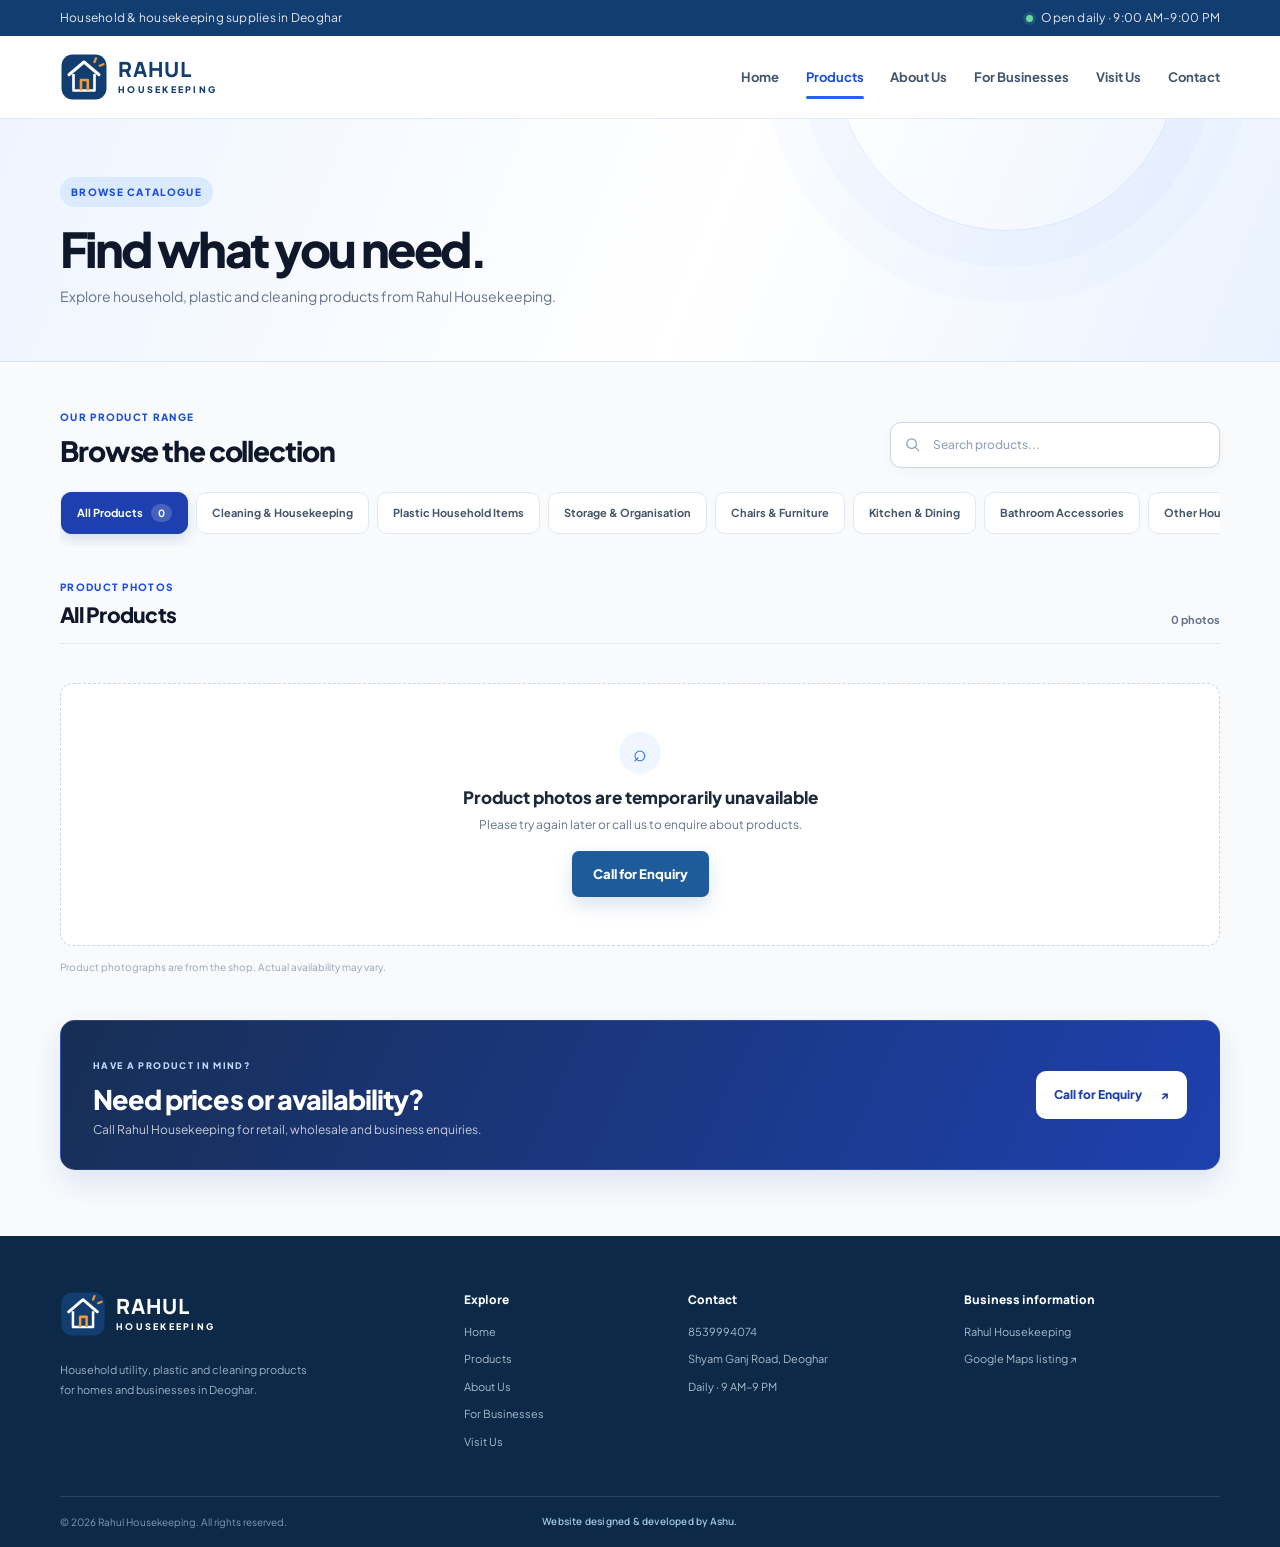
==== products.html @ f62fe3e3 "Use consistent footer credit on product page" ====
<!doctype html>
<html lang="en">
<head>
  <meta charset="utf-8"><meta name="viewport" content="width=device-width, initial-scale=1">
  <meta name="theme-color" content="#123d70">
  <meta name="description" content="Browse the product catalogue of Rahul Housekeeping in Deoghar, Jharkhand.">
  <title>Product Catalogue | Rahul Housekeeping</title>
  <link rel="icon" type="image/svg+xml" href="assets/favicon.svg">
  <link rel="preconnect" href="https://fonts.googleapis.com"><link rel="preconnect" href="https://fonts.gstatic.com" crossorigin>
  <link href="https://fonts.googleapis.com/css2?family=DM+Sans:wght@400;500;600;700;800&family=Manrope:wght@500;600;700;800&family=Plus+Jakarta+Sans:wght@400;500;600;700;800&display=swap" rel="stylesheet">
  <link rel="stylesheet" href="css/style.css?v=floating-offer-20261110">
  <link rel="stylesheet" href="css/catalogue.css?v=footer-credit-simple-20261111">
  <script src="js/catalogue.js?v=redesigned-search-catalogue-20261111" defer></script>
</head>
<body class="catalogue-page">
  <a class="skip-link" href="#catalogue-main">Skip to catalogue</a>
  <div class="topbar"><div class="container topbar-inner"><span>Household &amp; housekeeping supplies in Deoghar</span><span class="topbar-hours"><span class="status-dot"></span> Open daily · 9:00 AM–9:00 PM</span></div></div>
  <header class="site-header"><div class="container header-inner">
    <a class="brand" href="index.html#home" aria-label="Rahul Housekeeping home"><img src="assets/logo.svg" alt="" width="48" height="48"><span class="brand-copy"><strong>RAHUL</strong><small>HOUSEKEEPING</small></span></a>
    <button class="menu-toggle" type="button" aria-label="Open navigation" aria-expanded="false" aria-controls="primary-nav"><span></span><span></span><span></span></button>
    <nav class="primary-nav" id="primary-nav" aria-label="Main navigation">
      <a href="index.html#home">Home</a><a class="active" href="products.html" aria-current="page">Products</a><a href="index.html#about">About Us</a><a href="index.html#business">For Businesses</a><a href="index.html#visit">Visit Us</a><a href="index.html#contact">Contact</a>
    </nav>
  </div></header>
  <main id="catalogue-main" class="catalogue-main">
<section class="catalogue-hero"><div class="container catalogue-hero-inner"><span class="catalogue-kicker">BROWSE CATALOGUE</span><h1>Find what you need.</h1><p>Explore household, plastic and cleaning products from Rahul Housekeeping.</p></div></section>
<section class="catalogue-browser"><div class="container">
<div class="catalogue-toolbar"><div><span class="catalogue-section-label">OUR PRODUCT RANGE</span><h2>Browse the collection</h2></div><label class="catalogue-search" for="productSearch"><svg viewBox="0 0 24 24" aria-hidden="true"><circle cx="10.8" cy="10.8" r="6.8"></circle><path d="m16 16 5 5"></path></svg><input id="productSearch" type="search" placeholder="Search products..." autocomplete="off"></label></div>
<div class="catalogue-category-tray" id="catalogue-categories" aria-label="Filter products by category">
<button class="catalogue-category is-active" type="button" data-category="all" aria-pressed="true">All Products <span class="category-count" id="all-count">—</span></button>
<button class="catalogue-category" type="button" data-category="cleaning" aria-pressed="false">Cleaning &amp; Housekeeping</button><button class="catalogue-category" type="button" data-category="plastic" aria-pressed="false">Plastic Household Items</button><button class="catalogue-category" type="button" data-category="storage" aria-pressed="false">Storage &amp; Organisation</button><button class="catalogue-category" type="button" data-category="furniture" aria-pressed="false">Chairs &amp; Furniture</button><button class="catalogue-category" type="button" data-category="kitchen" aria-pressed="false">Kitchen &amp; Dining</button><button class="catalogue-category" type="button" data-category="bathroom" aria-pressed="false">Bathroom Accessories</button><button class="catalogue-category" type="button" data-category="other" aria-pressed="false">Other Household Products</button></div>
<div class="catalogue-results-heading"><div><span class="catalogue-section-label">PRODUCT PHOTOS</span><h2 id="catalogue-current-title">All Products</h2></div><span class="catalogue-count" id="catalogue-count" aria-live="polite"></span></div>
<div class="catalogue-product-grid" id="catalogue-grid" aria-live="polite"></div>
<div class="catalogue-empty-state" id="catalogue-empty" hidden><span class="catalogue-empty-mark" aria-hidden="true">⌕</span><h3>Photos coming soon</h3><p>Product photos for this category will be added here. Call us if you need help checking availability.</p><a class="button button-primary" href="tel:+918539994074">Call for Enquiry</a></div>
<div class="catalogue-no-results" id="catalogue-no-results" hidden><h3>No matching products found</h3><p>Try a different search term or choose another category.</p></div>
<p class="catalogue-photo-note">Product photographs are from the shop. Actual availability may vary.</p>
<div class="catalogue-callout"><div><span class="catalogue-callout-label">HAVE A PRODUCT IN MIND?</span><h2>Need prices or availability?</h2><p>Call Rahul Housekeeping for retail, wholesale and business enquiries.</p></div><a class="catalogue-call-button" href="tel:+918539994074">Call for Enquiry <span aria-hidden="true">↗</span></a></div>
</div></section></main>
  <footer class="site-footer"><div class="container footer-main">
    <div class="footer-brand"><a class="brand brand-footer" href="index.html#home"><img src="assets/logo.svg" alt="" width="46" height="46"><span class="brand-copy"><strong>RAHUL</strong><small>HOUSEKEEPING</small></span></a><p>Household utility, plastic and cleaning products for homes and businesses in Deoghar.</p></div>
    <div class="footer-column"><strong>Explore</strong><a href="index.html#home">Home</a><a href="products.html">Products</a><a href="index.html#about">About Us</a><a href="index.html#business">For Businesses</a><a href="index.html#visit">Visit Us</a></div>
    <div class="footer-column"><strong>Contact</strong><a href="tel:+918539994074">8539994074</a><span>Shyam Ganj Road, Deoghar</span><span>Daily · 9 AM–9 PM</span></div>
    <div class="footer-column footer-business"><strong>Business information</strong><span>Rahul Housekeeping</span><a href="https://maps.app.goo.gl/JowvbVJHZ4s5Y6Sr8" target="_blank" rel="noopener noreferrer">Google Maps listing ↗</a></div>
  </div><div class="container footer-bottom"><span>© <span id="current-year"></span> Rahul Housekeeping. All rights reserved.</span><span class="developer-credit">Website designed &amp; developed by Ashu.</span></div></footer>
</body></html>
---- css/style.css ----
/* Rahul Housekeeping — responsive static website */
:root {
  --navy: #123d70;
  --blue: #1d5b9b;
  --blue-2: #2877bd;
  --pale: #edf5fc;
  --orange: #f39a32;
  --ink: #14283e;
  --muted: #637488;
  --line: #e3eaf1;
  --white: #fff;
  --surface: #f7f9fc;
  --shadow: 0 18px 50px rgba(17, 52, 87, .12);
}
* { box-sizing: border-box; }
html { scroll-behavior: smooth; scroll-padding-top: 96px; }
body { margin: 0; color: var(--ink); background: #fff; font-family: "DM Sans", Arial, sans-serif; line-height: 1.6; }
a { color: inherit; text-decoration: none; }
button, input { font: inherit; }
img { max-width: 100%; }
.container { width: min(1160px, calc(100% - 44px)); margin: 0 auto; }
.section { padding: 92px 0; }
.topbar { background: var(--navy); color: rgba(255,255,255,.88); font-size: 12px; letter-spacing: .02em; }
.topbar-inner { min-height: 36px; display: flex; align-items: center; justify-content: space-between; gap: 16px; }
.topbar-hours { display: flex; align-items: center; gap: 8px; }
.status-dot { width: 7px; height: 7px; border-radius: 50%; background: #70d6a0; box-shadow: 0 0 0 3px rgba(112,214,160,.15); }
.site-header { position: sticky; top: 0; z-index: 20; background: rgba(255,255,255,.96); border-bottom: 1px solid rgba(220,230,239,.8); backdrop-filter: blur(14px); }
.header-inner { min-height: 82px; display: flex; align-items: center; justify-content: space-between; gap: 26px; }
.brand { display: inline-flex; align-items: center; gap: 10px; flex-shrink: 0; }
.brand img { display: block; }
.brand-copy { display: flex; flex-direction: column; line-height: 1.05; letter-spacing: .07em; color: var(--navy); }
.brand-copy strong { font: 800 21px/1 "Manrope", sans-serif; }
.brand-copy small { margin-top: 5px; font-size: 9px; font-weight: 800; letter-spacing: .25em; }
.primary-nav { display: flex; align-items: center; gap: clamp(14px, 2.1vw, 27px); margin-left: auto; }
.primary-nav a { color: #42556a; font-size: 13px; font-weight: 700; transition: color .2s; }
.primary-nav a:hover { color: var(--blue-2); }
.button { display: inline-flex; align-items: center; justify-content: center; gap: 9px; min-height: 46px; padding: 0 20px; border: 1px solid transparent; border-radius: 7px; font-size: 13px; font-weight: 800; transition: transform .2s, background .2s, box-shadow .2s; cursor: pointer; }
.button:hover { transform: translateY(-2px); }
.button svg { width: 17px; height: 17px; fill: none; stroke: currentColor; stroke-width: 1.8; stroke-linecap: round; stroke-linejoin: round; }
.button-primary { color: #fff; background: var(--blue); box-shadow: 0 8px 18px rgba(29,91,155,.17); }
.button-primary:hover { background: var(--navy); box-shadow: 0 11px 22px rgba(29,91,155,.24); }
.button-secondary { color: var(--navy); border-color: #cbd9e7; background: #fff; }
.button-secondary:hover { border-color: var(--blue); background: var(--pale); }
.button-large { min-height: 54px; padding: 0 24px; }
.button-light { color: var(--navy); background: #fff; }
.button-white { color: var(--navy); background: #fff; }
.button-white:hover, .button-light:hover { background: #eaf3fc; }
.menu-toggle { display: none; }
.skip-link { position: absolute; left: 12px; top: -50px; z-index: 100; padding: 10px; color: white; background: var(--navy); }
.skip-link:focus { top: 10px; }

.hero { position: relative; overflow: hidden; padding: 88px 0 82px; background: linear-gradient(112deg, #f4f8fc 0%, #fff 62%, #edf5fc 100%); }
.hero-grid { display: grid; grid-template-columns: minmax(0, .88fr) minmax(0, 1.12fr); align-items: center; gap: 42px; position: relative; z-index: 1; }
.eyebrow { display: inline-flex; align-items: center; gap: 9px; color: var(--blue-2); font-size: 10px; font-weight: 800; letter-spacing: .18em; }
.eyebrow-line { display: inline-block; width: 26px; height: 2px; background: var(--orange); }
.hero h1 { margin: 20px 0 18px; color: var(--navy); font: 800 clamp(42px, 5.2vw, 66px)/1.12 "Manrope", sans-serif; letter-spacing: -.055em; }
.hero h1 span { color: var(--blue-2); }
.hero-lead { max-width: 520px; margin: 0; color: var(--muted); font-size: 16px; line-height: 1.8; }
.hero-actions { display: flex; flex-wrap: wrap; gap: 12px; margin-top: 30px; }
.hero-meta { display: flex; flex-wrap: wrap; gap: 12px 20px; margin-top: 32px; color: #607286; font-size: 11px; font-weight: 600; }
.meta-check { display: inline-grid; place-items: center; width: 16px; height: 16px; margin-right: 5px; border-radius: 50%; color: #fff; background: #3c9b78; font-size: 10px; }
.hero-visual { position: relative; width: 100%; aspect-ratio: 16 / 9; min-height: 0; }
.hero-image-main { position: absolute; inset: 8px 5px 12px 5px; width: auto; height: auto; border-radius: 12px; background: url("../assets/rahul-housekeeping-hero.jpg") center/contain no-repeat; box-shadow: var(--shadow); }
.hero-image-small { display: none; }
.hero-stamp { position: absolute; top: 32px; left: 0; display: flex; flex-direction: column; padding: 17px 20px; border-radius: 7px; color: #fff; background: var(--orange); box-shadow: 0 12px 26px rgba(243,154,50,.25); transform: rotate(-4deg); }
.hero-stamp strong { font: 800 19px "Manrope", sans-serif; }
.hero-stamp span { font-size: 10px; font-weight: 700; }
.hero-caption { position: absolute; right: 0; bottom: 4px; display: flex; align-items: center; gap: 9px; padding: 11px 14px; border-radius: 5px; color: var(--navy); background: #fff; box-shadow: 0 8px 25px rgba(17,52,87,.1); font-size: 10px; font-weight: 800; }
.caption-mark { width: 7px; height: 7px; border-radius: 50%; background: var(--orange); }
.hero-wave { position: absolute; width: 550px; height: 550px; right: -390px; bottom: -440px; border: 1px solid rgba(40,119,189,.12); border-radius: 50%; box-shadow: 0 0 0 35px rgba(40,119,189,.025), 0 0 0 70px rgba(40,119,189,.025); }
.trust-strip { border-bottom: 1px solid var(--line); background: #fff; }
.trust-grid { display: grid; grid-template-columns: repeat(4, 1fr); gap: 22px; padding-top: 25px; padding-bottom: 25px; }
.trust-grid > div { display: flex; align-items: center; gap: 12px; }
.trust-icon { display: grid; place-items: center; width: 37px; height: 37px; border-radius: 7px; color: var(--blue); background: var(--pale); font: 800 11px "Manrope", sans-serif; }
.trust-grid strong, .trust-grid small { display: block; }
.trust-grid strong { color: var(--ink); font-size: 12px; }
.trust-grid small { margin-top: 2px; color: #8290a0; font-size: 10px; }

.section-heading { display: flex; align-items: end; justify-content: space-between; gap: 25px; margin-bottom: 32px; }
.section-heading h2, .about-copy h2, .visit-copy h2 { margin: 10px 0 0; color: var(--navy); font: 800 clamp(28px, 3.3vw, 40px)/1.2 "Manrope", sans-serif; letter-spacing: -.04em; }
.text-link { color: var(--blue); font-size: 12px; font-weight: 800; white-space: nowrap; }
.text-link span { margin-left: 6px; }
.categories-section { padding-bottom: 75px; }
.category-grid { display: grid; grid-template-columns: repeat(6, 1fr); gap: 15px; }
.category-card { position: relative; min-height: 255px; overflow: hidden; border-radius: 9px; color: #fff; background: var(--navy); isolation: isolate; }
.category-card:nth-child(-n+3) { grid-column: span 2; }
.category-card:nth-child(n+4) { grid-column: span 3; min-height: 230px; }
.category-photo, .category-overlay { position: absolute; inset: 0; z-index: -1; }
.category-photo { background-position: center; background-size: cover; transition: transform .5s; }
.category-card:hover .category-photo { transform: scale(1.06); }
.category-overlay { background: linear-gradient(0deg, rgba(6,25,46,.88) 0%, rgba(6,25,46,.15) 85%); }
.category-plastic .category-photo { background-image: url("https://images.unsplash.com/photo-1584622650111-993a426fbf0a?auto=format&fit=crop&w=900&q=80"); }
.category-cleaning .category-photo { background-image: url("https://images.unsplash.com/photo-1527515637462-cff94eecc1ac?auto=format&fit=crop&w=900&q=80"); }
.category-storage .category-photo { background-image: url("https://images.unsplash.com/photo-1600210492486-724fe5c67fb0?auto=format&fit=crop&w=900&q=80"); }
.category-furniture .category-photo { background-image: url("https://images.unsplash.com/photo-1598300056393-4aac492f4344?auto=format&fit=crop&w=1000&q=80"); }
.category-essentials .category-photo { background-image: url("https://images.unsplash.com/photo-1600585154340-be6161a56a0c?auto=format&fit=crop&w=1000&q=80"); }
.category-content { position: absolute; left: 22px; right: 18px; bottom: 20px; }
.category-content > span { color: #f7b65f; font-size: 9px; font-weight: 800; letter-spacing: .14em; }
.category-content h3 { margin: 8px 0 12px; font: 800 20px/1.18 "Manrope", sans-serif; }
.category-content b { font-size: 10px; }
.image-note { margin: 14px 0 0; color: #8995a3; font-size: 10px; }
.products-section { background: var(--surface); }
.product-heading { margin-bottom: 25px; }
.product-heading p { margin: 9px 0 0; color: var(--muted); font-size: 14px; }
.catalogue-tools { display: flex; justify-content: space-between; align-items: center; gap: 20px; margin-bottom: 25px; }
.filter-list { display: flex; flex-wrap: wrap; gap: 7px; }
.filter-chip { min-height: 35px; padding: 0 13px; border: 1px solid #dbe4ed; border-radius: 5px; color: #617286; background: #fff; font-size: 10px; font-weight: 700; cursor: pointer; }
.filter-chip:hover, .filter-chip.active { border-color: var(--blue); color: #fff; background: var(--blue); }
.search-box { display: flex; align-items: center; gap: 9px; min-width: 220px; padding: 0 12px; border: 1px solid #dbe4ed; border-radius: 5px; background: #fff; }
.search-box svg { width: 16px; height: 16px; fill: none; stroke: #8190a0; stroke-width: 1.8; }
.search-box input { width: 100%; height: 38px; border: 0; outline: 0; color: var(--ink); background: transparent; font-size: 11px; }
.product-grid { display: grid; grid-template-columns: repeat(4, 1fr); gap: 16px; }
.product-card { overflow: hidden; border: 1px solid var(--line); border-radius: 8px; background: #fff; transition: transform .2s, box-shadow .2s; }
.product-card:hover { transform: translateY(-4px); box-shadow: 0 14px 30px rgba(17,52,87,.09); }
.product-image { display: grid; place-items: center; height: 175px; overflow: hidden; background: #edf3f8; }
.product-image img { width: 100%; height: 100%; object-fit: cover; }
.product-placeholder { color: #6e8ca9; font: 800 30px "Manrope", sans-serif; }
.product-info { padding: 15px; }
.product-category { color: var(--blue-2); font-size: 9px; font-weight: 800; letter-spacing: .1em; text-transform: uppercase; }
.product-info h3 { margin: 6px 0 5px; color: var(--navy); font: 700 15px "Manrope", sans-serif; }
.product-info p { margin: 0; color: var(--muted); font-size: 11px; line-height: 1.6; }
.catalogue-empty { display: grid; justify-items: center; padding: 48px 20px; border: 1px dashed #cbd9e7; border-radius: 9px; text-align: center; background: #fff; }
.empty-icon { display: grid; place-items: center; width: 48px; height: 48px; border-radius: 12px; color: var(--blue); background: var(--pale); font-size: 26px; }
.catalogue-empty h3 { margin: 15px 0 5px; color: var(--navy); font: 800 20px "Manrope", sans-serif; }
.catalogue-empty p { max-width: 460px; margin: 0 0 18px; color: var(--muted); font-size: 13px; }
.catalogue-disclaimer { margin: 17px 0 0; color: #8995a3; font-size: 10px; text-align: center; }

.about-grid { display: grid; grid-template-columns: .95fr 1.05fr; align-items: center; gap: 85px; }
.about-visual { min-height: 420px; position: relative; }
.about-photo { position: absolute; inset: 0 35px 25px 0; border-radius: 8px 90px 8px 8px; background: url("../assets/rahul-owner.jpg") center 35%/cover; }
.about-visual::before { content: ""; position: absolute; width: 130px; height: 130px; right: 0; bottom: 0; border: 12px solid #eaf3fc; border-radius: 50%; }
.about-note { position: absolute; right: 0; bottom: 42px; display: flex; align-items: center; gap: 10px; padding: 12px 15px; border-radius: 7px; background: #fff; box-shadow: var(--shadow); }
.about-note-icon { display: grid; place-items: center; width: 36px; height: 36px; border-radius: 50%; color: #fff; background: var(--blue); font: 800 11px "Manrope", sans-serif; }
.about-note strong, .about-note small { display: block; }
.about-note strong { color: var(--navy); font-size: 11px; }
.about-note small { color: var(--muted); font-size: 9px; }
.about-copy h2 { max-width: 530px; margin-bottom: 18px; }
.about-copy p { color: var(--muted); font-size: 13px; line-height: 1.9; }
.about-points { display: grid; gap: 10px; margin: 22px 0 25px; color: #40566d; font-size: 12px; font-weight: 700; }
.about-points span { display: inline-grid; place-items: center; width: 18px; height: 18px; margin-right: 7px; border-radius: 50%; color: #fff; background: #3b9b79; font-size: 10px; }

.business-section { padding-top: 70px; padding-bottom: 78px; background: #f5f8fb; }
.business-panel { position: relative; display: grid; grid-template-columns: 1fr 1fr; overflow: hidden; border: 1px solid #d5e2ef; border-radius: 18px; color: #fff; background: linear-gradient(135deg, #0d2c50 0%, #123d70 52%, #102b4b 100%); box-shadow: 0 22px 55px rgba(17,52,87,.16); }
.business-panel::before, .business-panel::after { content: ""; position: absolute; width: 280px; height: 280px; border-radius: 50%; pointer-events: none; filter: blur(65px); opacity: .18; }
.business-panel::before { top: -175px; left: -90px; background: #60a5fa; }
.business-panel::after { right: -130px; bottom: -190px; background: #93c5fd; }
.business-copy, .business-benefits { position: relative; z-index: 1; }
.business-copy { padding: 52px 48px 42px; background: linear-gradient(145deg, rgba(18,61,112,.88), rgba(23,79,136,.72)); }
.business-eyebrow { display: inline-flex; align-items: center; gap: 10px; padding: 8px 12px; border: 1px solid rgba(147,197,253,.28); border-radius: 999px; color: #c1ddf7; background: rgba(96,165,250,.09); font-size: 10px; font-weight: 800; letter-spacing: .13em; }
.business-eyebrow > span { width: 7px; height: 7px; border-radius: 50%; background: #7db8f2; box-shadow: 0 0 0 4px rgba(125,184,242,.12); }
.business-copy h2 { max-width: 490px; margin: 22px 0 17px; font: 800 clamp(30px, 3.2vw, 42px)/1.15 "Manrope", sans-serif; letter-spacing: -.045em; }
.business-copy h2 span { color: #a9ccec; }
.business-copy p { max-width: 480px; margin: 0 0 27px; color: #d0dfed; font-size: 14px; line-height: 1.85; }
.business-cta { display: inline-flex; align-items: center; justify-content: center; gap: 24px; min-height: 50px; padding: 0 19px; border: 1px solid rgba(255,255,255,.75); border-radius: 9px; color: #123d70; background: linear-gradient(110deg,#fff,#eaf3fc); box-shadow: 0 10px 24px rgba(0,0,0,.13); font-size: 12px; font-weight: 800; transition: transform .2s ease, box-shadow .2s ease; }
.business-cta:hover { transform: translateY(-2px); box-shadow: 0 14px 28px rgba(0,0,0,.2); }
.business-cta > span:last-child { color: #2563a6; font-size: 17px; }
.business-highlights { display: flex; flex-wrap: wrap; gap: 12px 19px; margin-top: 27px; padding-top: 20px; border-top: 1px solid rgba(255,255,255,.15); color: #c7d9eb; font-size: 10px; font-weight: 700; }
.business-highlights span { display: inline-flex; align-items: center; gap: 6px; }
.business-highlights b { color: #9bc9f4; font-size: 14px; }
.business-benefits { display: flex; flex-direction: column; justify-content: center; gap: 12px; padding: 38px 38px; background: rgba(7,29,53,.22); }
.business-benefit { display: flex; align-items: flex-start; gap: 15px; padding: 19px 17px; border: 1px solid rgba(255,255,255,.13); border-radius: 13px; background: rgba(255,255,255,.045); transition: background .2s ease, border-color .2s ease, transform .2s ease; }
.business-benefit:hover { background: rgba(255,255,255,.075); border-color: rgba(147,197,253,.34); transform: translateY(-2px); }
.business-number { display: grid; place-items: center; flex: 0 0 34px; width: 34px; height: 34px; border: 1px solid rgba(147,197,253,.35); border-radius: 9px; color: #b9d8f2; background: rgba(96,165,250,.09); font-size: 11px; font-weight: 800; }
.business-benefit > div { flex: 1; min-width: 0; }
.business-benefit h3 { margin: 1px 0 5px; color: #fff; font: 800 14px "Manrope", sans-serif; }
.business-benefit p { margin: 0; color: #c3d5e7; font-size: 11px; line-height: 1.7; }
.business-arrow { color: #9bc9f4; font-size: 24px; line-height: 1; }
.business-note { display: flex; align-items: flex-start; gap: 8px; margin: 3px 2px 0; color: #b9cde0; font-size: 10px; line-height: 1.65; }
.business-note span { color: #9bc9f4; font-size: 13px; }

.visit-grid { display: grid; grid-template-columns: .9fr 1.1fr; align-items: center; gap: 75px; }
.visit-copy h2 { margin-bottom: 14px; }
.visit-copy > p { max-width: 470px; margin: 0 0 25px; color: var(--muted); font-size: 13px; line-height: 1.8; }
.visit-detail { display: flex; gap: 13px; margin: 17px 0; }
.detail-icon { display: grid; place-items: center; flex: 0 0 36px; height: 36px; border-radius: 7px; color: var(--blue); background: var(--pale); font-size: 20px; }
.visit-detail strong { color: var(--navy); font-size: 12px; }
.visit-detail p { margin: 3px 0 0; color: var(--muted); font-size: 12px; line-height: 1.7; }
.visit-actions { display: flex; flex-wrap: wrap; gap: 10px; margin-top: 25px; }
.map-card { position: relative; display: block; min-height: 385px; overflow: hidden; border: 1px solid #dbe5ee; border-radius: 9px; background-color: #e8f0f4; background-image: linear-gradient(35deg, transparent 45%, rgba(255,255,255,.8) 46%, rgba(255,255,255,.8) 49%, transparent 50%), linear-gradient(120deg, transparent 42%, rgba(255,255,255,.9) 43%, rgba(255,255,255,.9) 47%, transparent 48%), linear-gradient(0deg, rgba(191,214,200,.4), rgba(191,214,200,.4)); }
.map-pattern { position: absolute; inset: -20%; opacity: .65; background: repeating-linear-gradient(25deg, transparent 0 48px, rgba(255,255,255,.9) 49px 54px, transparent 55px 95px), repeating-linear-gradient(115deg, transparent 0 70px, rgba(255,255,255,.8) 71px 77px, transparent 78px 130px); transform: rotate(-8deg); }
.map-pin { position: absolute; top: 38%; left: 52%; display: grid; place-items: center; width: 58px; height: 58px; border: 5px solid #fff; border-radius: 50% 50% 50% 0; color: #fff; background: var(--blue); box-shadow: 0 9px 25px rgba(18,61,112,.25); transform: translate(-50%,-50%) rotate(-45deg); }
.map-pin span { font: 800 13px "Manrope", sans-serif; transform: rotate(45deg); }
.map-label { position: absolute; right: 18px; bottom: 18px; left: 18px; display: flex; flex-direction: column; padding: 16px 18px; border-radius: 7px; background: #fff; box-shadow: 0 10px 28px rgba(17,52,87,.12); }
.map-label strong { color: var(--navy); font: 800 14px "Manrope", sans-serif; }
.map-label span { margin-top: 3px; color: var(--muted); font-size: 10px; }
.map-label b { margin-top: 9px; color: var(--blue); font-size: 10px; }

.contact-band { padding: 45px 0; color: #fff; background: linear-gradient(105deg, #174c82, #216eae); }
.contact-band-inner { display: flex; align-items: center; justify-content: space-between; gap: 25px; }
.contact-band h2 { margin: 7px 0 4px; font: 800 clamp(23px, 3vw, 32px) "Manrope", sans-serif; letter-spacing: -.035em; }
.contact-band p { margin: 0; color: #d0e0ef; font-size: 12px; }
.contact-band .button { flex-shrink: 0; }
.site-footer { color: #d3deea; background: #0c2948; }
.footer-main { display: grid; grid-template-columns: 1.4fr .7fr .9fr 1fr; gap: 45px; padding-top: 55px; padding-bottom: 45px; }
.brand-footer .brand-copy { color: #fff; }
.footer-brand p { max-width: 260px; margin: 17px 0 0; color: #9eb1c5; font-size: 11px; line-height: 1.8; }
.footer-column { display: flex; flex-direction: column; align-items: flex-start; gap: 10px; font-size: 11px; }
.footer-column strong { margin-bottom: 5px; color: #fff; font: 800 12px "Manrope", sans-serif; }
.footer-column a, .footer-column span { color: #a9bbcd; }
.footer-column a:hover { color: #fff; }
.footer-bottom { display: grid; grid-template-columns: 1fr auto 1fr; align-items: center; gap: 20px; padding-top: 17px; padding-bottom: 17px; border-top: 1px solid rgba(255,255,255,.12); color: #849bb2; font-size: 10px; }
.footer-bottom strong { color: #fff; }

@media (max-width: 980px) {
  .primary-nav { gap: 13px; }
  .primary-nav a { font-size: 11px; }
  .header-call { padding: 0 14px; }
  .hero-grid { grid-template-columns: minmax(0, .9fr) minmax(0, 1.1fr); gap: 24px; }
  .about-grid, .visit-grid { gap: 45px; }
  .catalogue-tools { align-items: flex-start; flex-direction: column; }
  .search-box { width: 100%; max-width: 360px; }
  .footer-main { gap: 25px; }
}
@media (max-width: 760px) {
  html { scroll-padding-top: 76px; }
  .container { width: min(100% - 34px, 560px); }
  .section { padding: 68px 0; }
  .topbar-inner { min-height: 32px; font-size: 10px; }
  .topbar-inner > span:first-child { max-width: 58%; }
  .header-inner { min-height: 72px; gap: 12px; }
  .brand img { width: 42px; height: 42px; }
  .brand-copy strong { font-size: 18px; }
  .brand-copy small { font-size: 8px; }
  .menu-toggle { display: flex; flex-direction: column; justify-content: center; gap: 5px; width: 40px; height: 40px; margin-left: auto; border: 1px solid var(--line); border-radius: 6px; background: #fff; cursor: pointer; }
  .menu-toggle span { display: block; width: 17px; height: 2px; margin: 0 auto; border-radius: 2px; background: var(--navy); }
  .primary-nav { position: absolute; top: 71px; right: 0; left: 0; display: none; flex-direction: column; align-items: stretch; gap: 0; padding: 8px 20px 15px; border-bottom: 1px solid var(--line); background: #fff; box-shadow: 0 14px 20px rgba(17,52,87,.08); }
  .primary-nav.open { display: flex; }
  .primary-nav a { padding: 11px 4px; border-bottom: 1px solid #f0f3f6; font-size: 13px; }
  .header-call { min-height: 40px; padding: 0 11px; font-size: 11px; }
  .header-call svg { width: 14px; }
  .hero { padding: 62px 0 45px; }
  .hero-grid { grid-template-columns: 1fr; gap: 34px; }
  .hero h1 { margin-top: 15px; font-size: clamp(40px, 11vw, 55px); }
  .hero-lead { font-size: 14px; }
  .hero-meta { gap: 10px 13px; margin-top: 23px; font-size: 10px; }
  .hero-visual { width: 100%; min-height: 0; margin: 0; aspect-ratio: 16 / 9; }
  .hero-image-main { inset: 0; width: auto; height: auto; }
  .hero-image-small { display: none; }
  .hero-stamp { top: 20px; padding: 12px 14px; }
  .hero-stamp strong { font-size: 16px; }
  .hero-caption { right: -3px; bottom: 0; font-size: 9px; }
  .trust-grid { grid-template-columns: repeat(2, 1fr); gap: 20px 12px; padding-top: 21px; padding-bottom: 21px; }
  .trust-grid strong { font-size: 11px; }
  .trust-grid small { font-size: 9px; }
  .section-heading { align-items: flex-start; flex-direction: column; gap: 13px; margin-bottom: 23px; }
  .section-heading h2, .about-copy h2, .visit-copy h2 { font-size: 30px; }
  .category-grid { grid-template-columns: repeat(2, 1fr); gap: 10px; }
  .category-card:nth-child(n) { grid-column: span 1; min-height: 205px; }
  .category-card:last-child { grid-column: span 2; min-height: 185px; }
  .category-content { left: 14px; bottom: 15px; }
  .category-content h3 { font-size: 16px; }
  .category-content > span { font-size: 8px; }
  .category-content b { font-size: 9px; }
  .catalogue-tools { gap: 13px; }
  .filter-list { flex-wrap: nowrap; width: 100%; overflow-x: auto; padding-bottom: 6px; }
  .filter-chip { flex: 0 0 auto; }
  .product-grid { grid-template-columns: repeat(2, 1fr); gap: 10px; }
  .product-image { height: 130px; }
  .product-info { padding: 11px; }
  .product-info h3 { font-size: 13px; }
  .about-grid, .visit-grid { grid-template-columns: 1fr; gap: 36px; }
  .about-visual { min-height: 330px; }
  .about-photo { inset: 0 28px 20px 0; }
  .about-note { bottom: 33px; }
  .business-section { padding-top: 50px; padding-bottom: 55px; }
  .business-panel { grid-template-columns: 1fr; }
  .business-copy { padding: 36px 26px 29px; }
  .business-copy h2 { font-size: 30px; }
  .business-benefits { padding: 22px 20px 25px; }
  .business-benefit { padding: 16px 13px; }
  .business-highlights { gap: 10px 14px; }
  .map-card { min-height: 300px; }
  .contact-band { padding: 35px 0; }
  .contact-band-inner { align-items: flex-start; flex-direction: column; }
  .contact-band .button { width: 100%; }
  .footer-main { grid-template-columns: repeat(2, 1fr); gap: 30px 20px; padding-top: 42px; padding-bottom: 34px; }
  .footer-brand { grid-column: span 2; }
  .footer-bottom { flex-direction: column; gap: 7px; font-size: 9px; }
}
@media (max-width: 380px) {
  .topbar-hours { font-size: 9px; }
  .header-call { padding: 0 8px; }
  .brand { gap: 6px; }
  .brand-copy strong { font-size: 16px; }
  .hero-actions .button { width: 100%; }
  .category-content h3 { font-size: 14px; }
}


/* Simple photo-only product catalogue */
.product-grid { grid-template-columns: repeat(4, minmax(0, 1fr)); gap: 16px; }
.product-card { position: relative; overflow: hidden; border: 0; border-radius: 9px; background: #eaf1f7; }
.product-image { position: relative; height: auto; aspect-ratio: 1 / 1; overflow: hidden; background: #eaf1f7; }
.product-image img { display: block; width: 100%; height: 100%; object-fit: cover; transition: transform .35s ease; }
.product-card:hover .product-image img { transform: scale(1.045); }
.product-enquiry { position: absolute; left: 50%; bottom: 16px; transform: translate(-50%, 10px); opacity: 0; pointer-events: none; padding: 11px 22px; border-radius: 5px; color: #fff; background: var(--blue); font-size: 12px; font-weight: 800; text-decoration: none; box-shadow: 0 5px 18px rgba(0,0,0,.2); transition: opacity .2s ease, transform .2s ease; }
.product-card:hover .product-enquiry, .product-card:focus-within .product-enquiry { opacity: 1; transform: translate(-50%, 0); pointer-events: auto; }
.product-image::after { content: ""; position: absolute; inset: 45% 0 0; background: linear-gradient(transparent, rgba(5,25,45,.48)); opacity: 0; transition: opacity .2s ease; pointer-events: none; }
.product-card:hover .product-image::after, .product-card:focus-within .product-image::after { opacity: 1; }
.product-enquiry { z-index: 2; }
@media (max-width: 760px) {
  .product-grid { grid-template-columns: repeat(2, minmax(0, 1fr)); gap: 10px; }
  .product-enquiry { bottom: 10px; padding: 9px 16px; opacity: 1; transform: translate(-50%, 0); pointer-events: auto; }
  .product-image::after { opacity: 1; }
}


/* One enquiry action below the complete product grid */
.catalogue-empty { margin-top: 28px; }
.catalogue-empty[hidden] { display: none; }


/* Click-to-open full-size, scrollable product photo viewer */
.product-image-open { display: block; width: 100%; height: auto; padding: 0; border: 0; cursor: zoom-in; }
.product-image-open img { display: block; }
.photo-viewer[hidden] { display: none; }
.photo-viewer { position: fixed; inset: 0; z-index: 1000; display: flex; align-items: center; justify-content: center; padding: 24px 64px 48px; background: rgba(5, 15, 28, .94); }
.photo-viewer-content { width: 100%; height: 100%; overflow: auto; display: flex; align-items: flex-start; justify-content: center; overscroll-behavior: contain; }
.photo-viewer-image { display: block; width: auto; height: auto; max-width: 100%; max-height: none; object-fit: contain; margin: auto; }
.photo-viewer-close, .photo-viewer-nav { position: absolute; z-index: 2; display: grid; place-items: center; border: 1px solid rgba(255,255,255,.35); color: #fff; background: rgba(255,255,255,.12); cursor: pointer; }
.photo-viewer-close { top: 14px; right: 18px; width: 44px; height: 44px; border-radius: 50%; font-size: 30px; line-height: 1; }
.photo-viewer-nav { top: 50%; width: 44px; height: 54px; border-radius: 7px; font-size: 38px; transform: translateY(-50%); }
.photo-viewer-prev { left: 12px; }
.photo-viewer-next { right: 12px; }
.photo-viewer-count { position: absolute; bottom: 10px; left: 50%; margin: 0; color: #fff; font-size: 12px; transform: translateX(-50%); }
body.photo-viewer-open { overflow: hidden; }
@media (max-width: 600px) {
  .photo-viewer { padding: 64px 12px 48px; }
  .photo-viewer-nav { top: auto; bottom: 8px; width: 40px; height: 38px; transform: none; }
  .photo-viewer-prev { left: 14px; }
  .photo-viewer-next { right: 14px; }
  .photo-viewer-count { bottom: 20px; }
}


/* Keep the contact phone number useful without another CTA button. */
.contact-phone-link { display: inline-flex; align-items: center; color: #fff; font-size: 19px; font-weight: 800; text-decoration: underline; text-underline-offset: 4px; white-space: nowrap; }
.contact-phone-link:hover { color: #e2effb; }


/* Developer credit: one consistent style with a subtle golden glow. */
.footer-bottom .developer-credit {
  grid-column: 2;
  display: inline-block;
  color: #fff1bd;
  font: 600 10px/1.5 "Manrope", sans-serif;
  letter-spacing: .035em;
  white-space: nowrap;
  text-align: center;
  animation: developer-credit-glow 3s ease-in-out infinite;
}
@keyframes developer-credit-glow {
  0%, 100% { text-shadow: 0 0 2px rgba(255, 211, 105, .12), 0 0 5px rgba(255, 190, 70, .08); }
  50% { text-shadow: 0 0 5px rgba(255, 221, 140, .65), 0 0 13px rgba(255, 190, 70, .42); }
}
@media (max-width: 600px) {
  .footer-bottom { display: flex; flex-direction: column; align-items: center; text-align: center; }
}
@media (prefers-reduced-motion: reduce) {
  .footer-bottom .developer-credit { animation: none; text-shadow: 0 0 7px rgba(255, 211, 105, .28); }
}


/* Product gallery: show a compact preview, expand on demand. */
.product-gallery-controls { display: flex; justify-content: center; margin-top: 25px; }
.gallery-toggle { min-width: 220px; gap: 12px; border-color: #cbd9e7; color: var(--navy); background: #fff; }
.gallery-toggle:hover { border-color: var(--blue); background: var(--pale); }
.gallery-toggle span { font-size: 17px; line-height: 1; }
.product-card[hidden] { display: none !important; }
.gallery-card-revealed { animation: gallery-card-in .32s ease both; }
@keyframes gallery-card-in { from { opacity: 0; transform: translateY(12px); } to { opacity: 1; transform: translateY(0); } }
@media (max-width: 600px) {
  .product-gallery-controls { margin-top: 19px; }
  .gallery-toggle { width: 100%; }
}


/* Live offers ribbon and minimal floating offer image */
.hero-visual {
  display: flex; flex-direction: column; align-items: stretch; gap: 12px;
  aspect-ratio: auto; min-height: 0;
}
.hero-visual .offers-ribbon { position: relative; z-index: 2; flex: 0 0 auto; }
.hero-visual .hero-image-main {
  position: relative; inset: auto; z-index: 1; display: block;
  width: 100%; height: auto; aspect-ratio: 16 / 9;
}
.offers-ribbon {
  display: inline-flex; align-items: center; justify-content: center; gap: 10px;
  min-height: 44px; padding: 0 18px; border: 1px solid #e7b94f; border-radius: 7px;
  color: #172f4b; background: linear-gradient(100deg, #ffe8a6, #ffd36b);
  box-shadow: 0 8px 20px rgba(17,52,87,.10); font: 800 12px "Manrope", sans-serif;
  letter-spacing: .045em; text-transform: uppercase; cursor: pointer;
  transition: transform .2s ease, box-shadow .2s ease;
}
.offers-ribbon:hover { transform: translateY(-2px); box-shadow: 0 11px 24px rgba(17,52,87,.15); }
.offers-ribbon-dot { width: 8px; height: 8px; border-radius: 50%; background: #16865c; box-shadow: 0 0 0 4px rgba(22,134,92,.13); }
.offers-ribbon-arrow { margin-left: 2px; font-size: 16px; }
.offers-modal[hidden], .offers-banner[hidden] { display: none !important; }
.offers-modal {
  position: fixed; inset: 0; z-index: 1100; display: grid; place-items: center;
  padding: 24px; background: rgba(5,15,28,.58); backdrop-filter: blur(3px);
}
.offers-dialog {
  position: relative; display: flex; flex-direction: column; align-items: center;
  width: min(100%, 920px); max-height: 92vh; overflow: visible;
  padding: 0; border: 0; border-radius: 0; background: transparent; box-shadow: none;
}
.offers-live-label {
  align-self: flex-start; margin: 0 0 13px 2px; padding: 7px 13px;
  border: 1px solid rgba(255,255,255,.45); border-radius: 999px;
  color: #fff; background: rgba(255,255,255,.13);
  font: 800 11px "Manrope", sans-serif; letter-spacing: .16em;
}
.offers-close {
  position: absolute; top: -15px; right: -15px; z-index: 3;
  display: grid; place-items: center; width: 42px; height: 42px;
  border: 1px solid rgba(255,255,255,.55); border-radius: 50%;
  color: #fff; background: rgba(8,22,38,.55); font-size: 27px; cursor: pointer;
}
.offers-empty {
  width: min(100%, 440px); margin: 0; padding: 24px;
  border: 1px solid rgba(255,255,255,.22); border-radius: 10px;
  color: #fff; background: rgba(255,255,255,.10);
  text-align: center; font-size: 14px; backdrop-filter: blur(8px);
}
.offers-banner {
  display: block; width: 100%; max-height: 78vh; height: auto;
  object-fit: contain; border-radius: 10px;
  filter: drop-shadow(0 22px 45px rgba(0,0,0,.35));
}
body.offers-open { overflow: hidden; }
@media (max-width: 760px) {
  .hero-visual { gap: 10px; }
  .offers-ribbon { width: 100%; min-height: 42px; }
  .offers-dialog { width: 100%; max-height: 88vh; }
  .offers-live-label { margin-bottom: 10px; font-size: 10px; }
  .offers-close { top: -12px; right: -5px; width: 38px; height: 38px; }
  .offers-banner { max-height: 76vh; border-radius: 7px; }
}


/* Refined Find Us section */
.visit-pro { overflow: hidden; border: 1px solid #e2eaf2; border-radius: 22px; background: #fff; box-shadow: 0 22px 60px rgba(17,52,87,.09); }
.visit-pro-topbar { display:flex; align-items:center; justify-content:space-between; gap:14px; padding:13px 24px; color:#eaf3fc; background:linear-gradient(105deg,#123d70,#1d5b9b 65%,#243f78); font-size:11px; font-weight:700; }
.visit-pro-status { display:inline-flex; align-items:center; gap:9px; }
.visit-pro-status i { width:8px; height:8px; border-radius:50%; background:#73dfaa; box-shadow:0 0 0 4px rgba(115,223,170,.15); }
.visit-pro-tagline { color:rgba(234,243,252,.76); }
.visit-pro-grid { display:grid; grid-template-columns:minmax(0,.88fr) minmax(0,1.12fr); align-items:center; gap:clamp(28px,5vw,64px); padding:clamp(24px,4vw,52px); }
.visit-pro-copy { min-width:0; }
.visit-pro-eyebrow { display:inline-flex; align-items:center; gap:9px; color:#2563a2; font-size:10px; font-weight:800; letter-spacing:.16em; }
.visit-pro-eyebrow i { width:24px; height:2px; background:#f39a32; }
.visit-pro-copy h2 { margin:13px 0 14px; color:#14283e; font:800 clamp(32px,4vw,47px)/1.12 "Manrope",sans-serif; letter-spacing:-.045em; }
.visit-pro-copy h2 span { color:#2877bd; }
.visit-pro-intro { max-width:470px; margin:0 0 24px; color:#637488; font-size:13px; line-height:1.85; }
.visit-pro-details { display:grid; gap:13px; }
.visit-pro-detail { display:flex; align-items:flex-start; gap:13px; padding:14px; border:1px solid #e8eef5; border-radius:13px; background:#f8fafc; transition:border-color .2s,background .2s,transform .2s; }
.visit-pro-detail:hover { transform:translateY(-2px); border-color:#c7dbef; background:#f2f7fc; }
.visit-pro-icon { display:grid; flex:0 0 40px; place-items:center; width:40px; height:40px; border-radius:11px; color:#1d5b9b; background:#e5f0fb; }
.visit-pro-icon svg { width:19px; height:19px; fill:none; stroke:currentColor; stroke-width:1.8; stroke-linecap:round; stroke-linejoin:round; }
.visit-pro-detail strong { display:block; margin:1px 0 3px; color:#14283e; font-size:11px; font-weight:800; }
.visit-pro-detail p { margin:0; color:#637488; font-size:11px; line-height:1.65; }
.visit-pro-detail p b,.visit-pro-detail p a { color:#1d5b9b; font-weight:800; }
.visit-pro-actions { display:flex; flex-wrap:wrap; gap:10px; margin-top:22px; }
.visit-pro-note { margin:12px 0 0; color:#8795a5; font-size:10px; }
.visit-pro-map-wrap { min-width:0; padding:10px; border:1px solid #e4ebf2; border-radius:19px; background:#f3f7fb; box-shadow:0 15px 38px rgba(17,52,87,.08); }
.visit-pro-map-heading { display:flex; justify-content:space-between; gap:12px; padding:7px 8px 12px; color:#66809a; font-size:9px; font-weight:800; letter-spacing:.12em; }
.visit-pro-map { position:relative; min-height:440px; overflow:hidden; border-radius:13px; background:#e8f0f4; }
.visit-pro-map iframe { position:absolute; inset:0; width:100%; height:100%; min-height:440px; border:0; }
.visit-pro-map-link { position:absolute; right:13px; bottom:13px; left:13px; display:flex; align-items:center; gap:12px; padding:13px 15px; border:1px solid rgba(255,255,255,.8); border-radius:13px; color:#14283e; background:rgba(255,255,255,.96); box-shadow:0 10px 30px rgba(17,52,87,.16); backdrop-filter:blur(12px); }
.visit-pro-map-pin { display:grid; flex:0 0 40px; place-items:center; width:40px; height:40px; border-radius:12px; color:#fff; background:linear-gradient(145deg,#1d5b9b,#123d70); font:800 12px "Manrope",sans-serif; }
.visit-pro-map-link strong,.visit-pro-map-link small,.visit-pro-map-link b { display:block; }
.visit-pro-map-link strong { font:800 12px "Manrope",sans-serif; }
.visit-pro-map-link small { margin-top:3px; color:#718196; font-size:10px; }
.visit-pro-map-link b { margin-top:6px; color:#1d5b9b; font-size:10px; }
@media (max-width:760px) {
  .visit-pro-grid { grid-template-columns:1fr; gap:27px; }
  .visit-pro-map { min-height:350px; }
  .visit-pro-map iframe { min-height:350px; }
}
@media (max-width:520px) {
  .visit-pro-topbar { align-items:flex-start; flex-direction:column; gap:5px; padding:12px 16px; }
  .visit-pro-grid { padding:22px 16px; }
  .visit-pro-map { min-height:310px; }
  .visit-pro-map iframe { min-height:310px; }
  .visit-pro-map-link { right:8px; bottom:8px; left:8px; padding:10px; }
  .visit-pro-actions { flex-direction:column; }
  .visit-pro-actions .button { width:100%; }
}


/* Simple, uniform developer credit: no glow, no uppercase, no separate styling. */
.footer-bottom .developer-credit {
  color: #9fc5e8 !important;
  font-family: "Manrope", sans-serif;
  font-size: 10px;
  font-weight: 600;
  line-height: 1.5;
  letter-spacing: .02em;
  text-transform: none !important;
  text-shadow: none !important;
  animation: none !important;
}
.footer-bottom .developer-credit::before,
.footer-bottom .developer-credit::after {
  content: none !important;
  display: none !important;
}
---- css/catalogue.css ----
/* Redesigned product catalogue — adapted from the supplied layout */
.catalogue-page{font-family:"Plus Jakarta Sans","DM Sans",sans-serif;background:#f8fafc;color:#1e293b}
.catalogue-page .primary-nav a.active{color:#1d4ed8;position:relative}.catalogue-page .primary-nav a.active:after{content:"";position:absolute;left:0;right:0;bottom:-12px;height:3px;border-radius:3px;background:#2563eb}
.catalogue-main{background:#f8fafc}.catalogue-hero{position:relative;overflow:hidden;padding:58px 0 52px;background:linear-gradient(112deg,#eef5ff 0%,#fff 55%,#eaf2ff 100%);border-bottom:1px solid #dbe5f1}.catalogue-hero:after{content:"";position:absolute;width:340px;height:340px;right:8%;top:-230px;border:1px solid rgba(37,99,235,.12);border-radius:50%;box-shadow:0 0 0 36px rgba(37,99,235,.025),0 0 0 72px rgba(37,99,235,.02)}.catalogue-hero-inner{position:relative;z-index:1}
.catalogue-kicker,.catalogue-section-label{display:inline-block;color:#1d4ed8;font-size:10px;font-weight:800;letter-spacing:.13em}.catalogue-kicker{padding:7px 11px;border-radius:999px;background:#dceafe}.catalogue-hero h1{margin:15px 0 9px;color:#0f172a;font:800 clamp(34px,5vw,48px)/1.12 "Plus Jakarta Sans",sans-serif;letter-spacing:-.055em}.catalogue-hero p{max-width:620px;margin:0;color:#64748b;font-size:14px;line-height:1.7}
.catalogue-browser{padding:40px 0 66px}.catalogue-toolbar{display:flex;align-items:end;justify-content:space-between;gap:24px;margin-bottom:22px}.catalogue-toolbar h2{margin:7px 0 0;color:#0f172a;font:800 clamp(22px,3vw,28px)/1.2 "Plus Jakarta Sans",sans-serif;letter-spacing:-.04em}.catalogue-search{display:flex;align-items:center;gap:10px;width:min(100%,330px);height:46px;padding:0 13px;border:1px solid #cbd5e1;border-radius:11px;background:#fff;box-shadow:0 3px 12px rgba(15,23,42,.035);transition:border-color .2s,box-shadow .2s}.catalogue-search:focus-within{border-color:#2563eb;box-shadow:0 0 0 3px rgba(37,99,235,.12)}.catalogue-search svg{width:17px;height:17px;flex:none;fill:none;stroke:#94a3b8;stroke-width:1.8;stroke-linecap:round}.catalogue-search input{width:100%;min-width:0;border:0;outline:0;background:transparent;color:#0f172a;font:500 12px "Plus Jakarta Sans",sans-serif}.catalogue-search input::placeholder{color:#94a3b8}
.catalogue-category-tray{display:flex;align-items:center;gap:8px;overflow-x:auto;padding:2px 1px 13px;margin-bottom:25px;scrollbar-width:thin;scrollbar-color:#cbd5e1 transparent}.catalogue-category{display:inline-flex;align-items:center;gap:8px;flex:0 0 auto;min-height:42px;padding:0 15px;border:1px solid #e2e8f0;border-radius:10px;background:#fff;color:#475569;font:700 11px "Plus Jakarta Sans",sans-serif;white-space:nowrap;cursor:pointer;transition:background .2s,border-color .2s,color .2s}.catalogue-category:hover{border-color:#bfdbfe;background:#f1f6ff;color:#1e40af}.catalogue-category.is-active{border-color:#1e40af;background:#1e40af;color:#fff;box-shadow:0 5px 14px rgba(30,64,175,.16)}.category-count{padding:3px 7px;border-radius:20px;background:rgba(255,255,255,.18);font-size:10px}
.catalogue-results-heading{display:flex;align-items:end;justify-content:space-between;gap:15px;padding:0 0 14px;border-bottom:1px solid #e2e8f0}.catalogue-results-heading h2{margin:5px 0 0;color:#0f172a;font:800 21px/1.25 "Plus Jakarta Sans",sans-serif;letter-spacing:-.035em}.catalogue-count{color:#64748b;font-size:11px;font-weight:700}
.catalogue-product-grid{display:grid;grid-template-columns:repeat(4,minmax(0,1fr));gap:17px;padding-top:19px}.catalogue-product-card{overflow:hidden;border:1px solid #e2e8f0;border-radius:14px;background:#fff;box-shadow:0 3px 12px rgba(15,23,42,.035);transition:transform .25s ease,box-shadow .25s ease,border-color .25s ease}.catalogue-product-card:hover{transform:translateY(-3px);border-color:#cbdcf2;box-shadow:0 12px 25px rgba(15,23,42,.09)}.catalogue-product-open{position:relative;display:block;width:100%;aspect-ratio:4/3;padding:0;border:0;background:#edf2f7;cursor:zoom-in}.catalogue-product-open:after{content:"View photo";position:absolute;left:50%;bottom:12px;transform:translate(-50%,5px);padding:6px 10px;border-radius:7px;background:rgba(255,255,255,.94);color:#1e293b;font:700 10px "Plus Jakarta Sans",sans-serif;opacity:0;transition:opacity .2s,transform .2s;pointer-events:none}.catalogue-product-open:hover:after,.catalogue-product-open:focus-visible:after{opacity:1;transform:translate(-50%,0)}.catalogue-product-open img{display:block;width:100%;height:100%;object-fit:cover;transition:transform .45s ease}.catalogue-product-open:hover img{transform:scale(1.045)}
.catalogue-empty-state,.catalogue-no-results{padding:48px 20px;margin-top:20px;border:1px dashed #cbd5e1;border-radius:13px;background:#fff;text-align:center}.catalogue-empty-state[hidden],.catalogue-no-results[hidden]{display:none}.catalogue-empty-mark{display:grid;place-items:center;width:42px;height:42px;margin:0 auto 12px;border-radius:50%;background:#eff6ff;color:#2563eb;font-size:23px}.catalogue-empty-state h3,.catalogue-no-results h3{margin:0 0 7px;color:#1e293b;font:800 17px "Plus Jakarta Sans",sans-serif}.catalogue-empty-state p,.catalogue-no-results p{max-width:430px;margin:0 auto 17px;color:#64748b;font-size:12px;line-height:1.65}.catalogue-no-results p{margin-bottom:0}.catalogue-photo-note{margin:13px 0 0;color:#94a3b8;font-size:10px}
.catalogue-callout{display:flex;align-items:center;justify-content:space-between;gap:24px;margin-top:45px;padding:29px 32px;border:1px solid rgba(255,255,255,.1);border-radius:15px;color:#fff;background:linear-gradient(115deg,#172f55,#1e40af);box-shadow:0 12px 28px rgba(30,64,175,.12)}.catalogue-callout-label{color:#bfdbfe;font-size:9px;font-weight:800;letter-spacing:.15em}.catalogue-callout h2{margin:7px 0 5px;color:#fff;font:800 clamp(20px,2.7vw,27px)/1.2 "Plus Jakarta Sans",sans-serif;letter-spacing:-.035em}.catalogue-callout p{margin:0;color:rgba(255,255,255,.75);font-size:12px}.catalogue-call-button{display:inline-flex;align-items:center;gap:18px;flex:none;padding:13px 17px;border:1px solid rgba(255,255,255,.35);border-radius:10px;background:#fff;color:#1e40af;font-size:12px;font-weight:800;transition:transform .2s,background .2s}.catalogue-call-button:hover{transform:translateY(-2px);background:#eff6ff}.catalogue-page .photo-viewer{z-index:1200}
@media(max-width:1050px){.catalogue-product-grid{grid-template-columns:repeat(3,minmax(0,1fr))}}@media(max-width:760px){.catalogue-hero{padding:43px 0 39px}.catalogue-browser{padding:30px 0 48px}.catalogue-toolbar{display:block}.catalogue-search{width:100%;margin-top:17px}.catalogue-category-tray{margin-right:-2px;margin-bottom:20px}.catalogue-product-grid{grid-template-columns:repeat(2,minmax(0,1fr));gap:11px;padding-top:14px}.catalogue-product-card{border-radius:10px}.catalogue-results-heading h2{font-size:19px}.catalogue-callout{display:block;margin-top:34px;padding:23px 20px}.catalogue-call-button{width:100%;justify-content:space-between;margin-top:18px}.catalogue-product-open:after{display:none}}@media(max-width:390px){.catalogue-product-grid{gap:8px}.catalogue-category{min-height:39px;padding:0 12px;font-size:10px}}
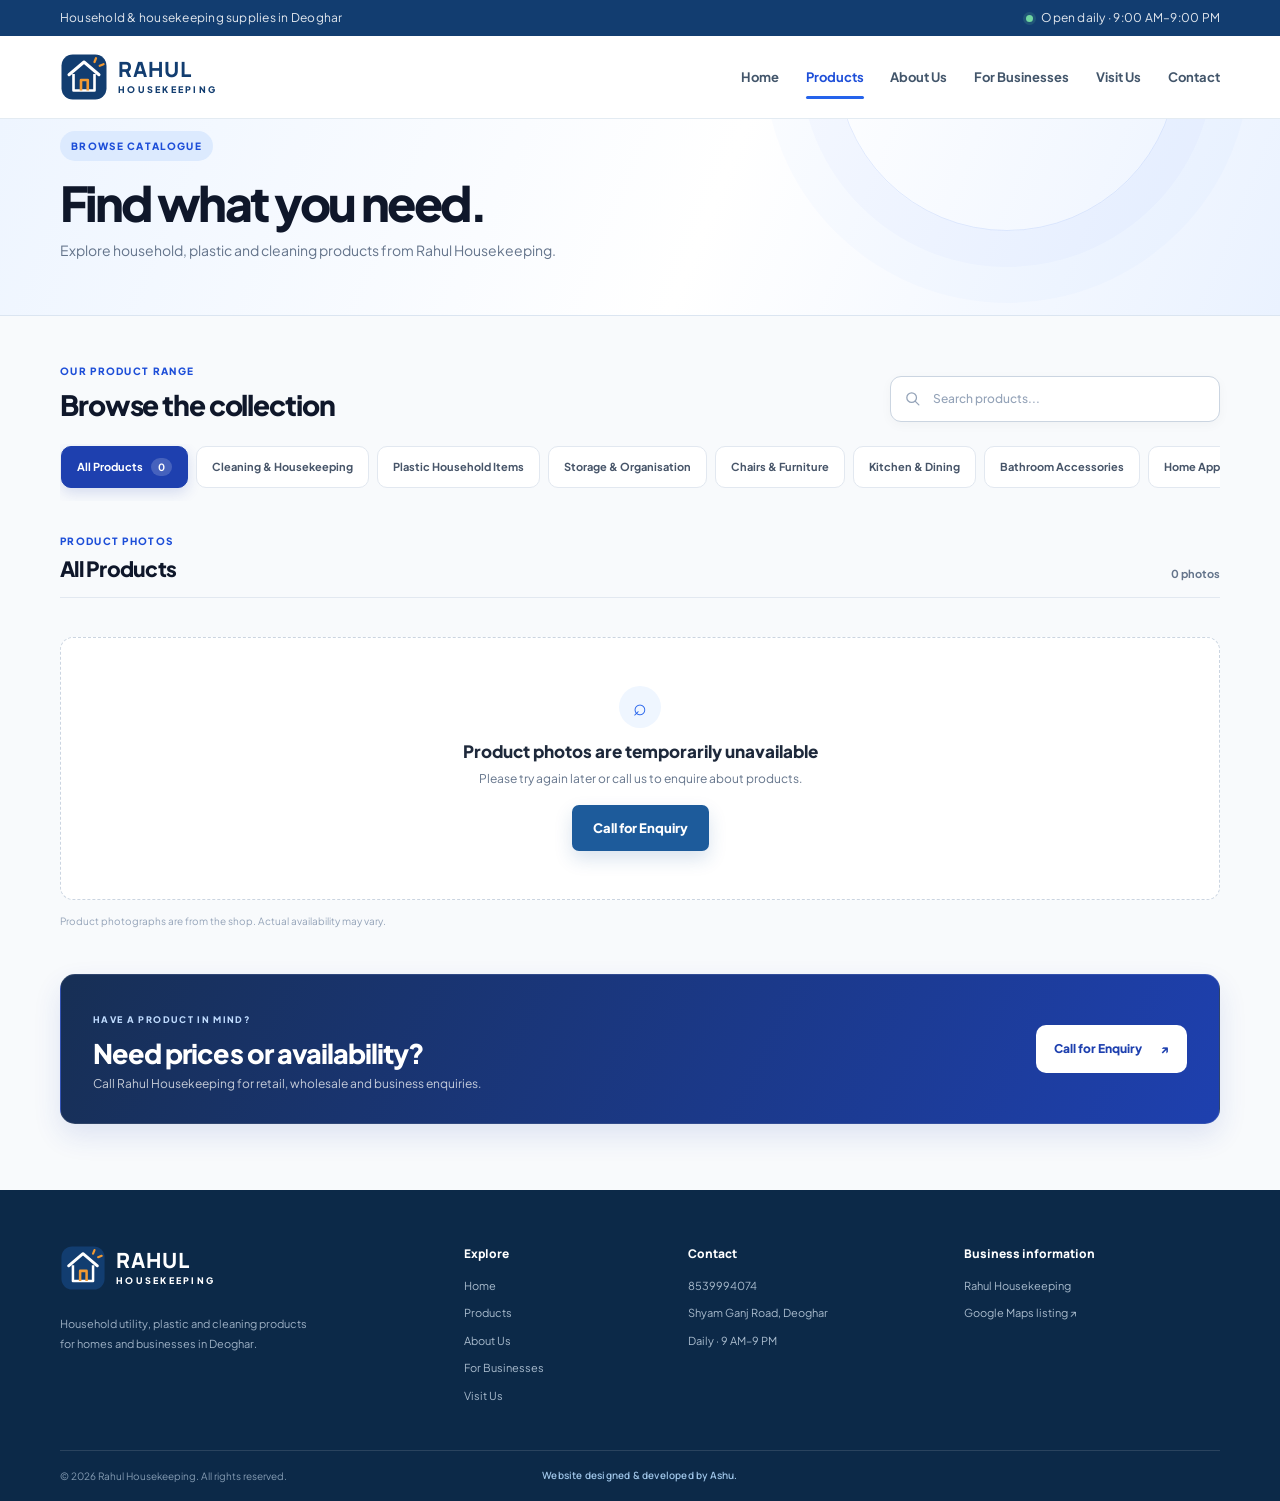
==== commit 25dfb78f: "Organise product photos into categories" ====
--- a/products.html
+++ b/products.html
@@ -28,7 +28,7 @@
 <div class="catalogue-toolbar"><div><span class="catalogue-section-label">OUR PRODUCT RANGE</span><h2>Browse the collection</h2></div><label class="catalogue-search" for="productSearch"><svg viewBox="0 0 24 24" aria-hidden="true"><circle cx="10.8" cy="10.8" r="6.8"></circle><path d="m16 16 5 5"></path></svg><input id="productSearch" type="search" placeholder="Search products..." autocomplete="off"></label></div>
 <div class="catalogue-category-tray" id="catalogue-categories" aria-label="Filter products by category">
 <button class="catalogue-category is-active" type="button" data-category="all" aria-pressed="true">All Products <span class="category-count" id="all-count">—</span></button>
-<button class="catalogue-category" type="button" data-category="cleaning" aria-pressed="false">Cleaning &amp; Housekeeping</button><button class="catalogue-category" type="button" data-category="plastic" aria-pressed="false">Plastic Household Items</button><button class="catalogue-category" type="button" data-category="storage" aria-pressed="false">Storage &amp; Organisation</button><button class="catalogue-category" type="button" data-category="furniture" aria-pressed="false">Chairs &amp; Furniture</button><button class="catalogue-category" type="button" data-category="kitchen" aria-pressed="false">Kitchen &amp; Dining</button><button class="catalogue-category" type="button" data-category="bathroom" aria-pressed="false">Bathroom Accessories</button><button class="catalogue-category" type="button" data-category="other" aria-pressed="false">Other Household Products</button></div>
+<button class="catalogue-category" type="button" data-category="cleaning" aria-pressed="false">Cleaning &amp; Housekeeping</button><button class="catalogue-category" type="button" data-category="plastic" aria-pressed="false">Plastic Household Items</button><button class="catalogue-category" type="button" data-category="storage" aria-pressed="false">Storage &amp; Organisation</button><button class="catalogue-category" type="button" data-category="furniture" aria-pressed="false">Chairs &amp; Furniture</button><button class="catalogue-category" type="button" data-category="kitchen" aria-pressed="false">Kitchen &amp; Dining</button><button class="catalogue-category" type="button" data-category="bathroom" aria-pressed="false">Bathroom Accessories</button><button class="catalogue-category" type="button" data-category="appliances" aria-pressed="false">Home Appliances</button><button class="catalogue-category" type="button" data-category="planters" aria-pressed="false">Planters &amp; Gardening</button><button class="catalogue-category" type="button" data-category="other" aria-pressed="false">Other Household Products</button></div>
 <div class="catalogue-results-heading"><div><span class="catalogue-section-label">PRODUCT PHOTOS</span><h2 id="catalogue-current-title">All Products</h2></div><span class="catalogue-count" id="catalogue-count" aria-live="polite"></span></div>
 <div class="catalogue-product-grid" id="catalogue-grid" aria-live="polite"></div>
 <div class="catalogue-empty-state" id="catalogue-empty" hidden><span class="catalogue-empty-mark" aria-hidden="true">⌕</span><h3>Photos coming soon</h3><p>Product photos for this category will be added here. Call us if you need help checking availability.</p><a class="button button-primary" href="tel:+918539994074">Call for Enquiry</a></div>
--- a/css/style.css
+++ b/css/style.css
@@ -506,3 +506,11 @@
   content: none !important;
   display: none !important;
 }
+
+
+/* Keep the mobile hero close to the navigation; only a slim top gap above offers. */
+@media (max-width: 760px) {
+  .hero.section {
+    padding-top: 12px;
+  }
+}
--- a/css/catalogue.css
+++ b/css/catalogue.css
@@ -1,7 +1,7 @@
 /* Redesigned product catalogue — adapted from the supplied layout */
 .catalogue-page{font-family:"Plus Jakarta Sans","DM Sans",sans-serif;background:#f8fafc;color:#1e293b}
 .catalogue-page .primary-nav a.active{color:#1d4ed8;position:relative}.catalogue-page .primary-nav a.active:after{content:"";position:absolute;left:0;right:0;bottom:-12px;height:3px;border-radius:3px;background:#2563eb}
-.catalogue-main{background:#f8fafc}.catalogue-hero{position:relative;overflow:hidden;padding:58px 0 52px;background:linear-gradient(112deg,#eef5ff 0%,#fff 55%,#eaf2ff 100%);border-bottom:1px solid #dbe5f1}.catalogue-hero:after{content:"";position:absolute;width:340px;height:340px;right:8%;top:-230px;border:1px solid rgba(37,99,235,.12);border-radius:50%;box-shadow:0 0 0 36px rgba(37,99,235,.025),0 0 0 72px rgba(37,99,235,.02)}.catalogue-hero-inner{position:relative;z-index:1}
+.catalogue-main{background:#f8fafc}.catalogue-hero{position:relative;overflow:hidden;padding:12px 0 52px;background:linear-gradient(112deg,#eef5ff 0%,#fff 55%,#eaf2ff 100%);border-bottom:1px solid #dbe5f1}.catalogue-hero:after{content:"";position:absolute;width:340px;height:340px;right:8%;top:-230px;border:1px solid rgba(37,99,235,.12);border-radius:50%;box-shadow:0 0 0 36px rgba(37,99,235,.025),0 0 0 72px rgba(37,99,235,.02)}.catalogue-hero-inner{position:relative;z-index:1}
 .catalogue-kicker,.catalogue-section-label{display:inline-block;color:#1d4ed8;font-size:10px;font-weight:800;letter-spacing:.13em}.catalogue-kicker{padding:7px 11px;border-radius:999px;background:#dceafe}.catalogue-hero h1{margin:15px 0 9px;color:#0f172a;font:800 clamp(34px,5vw,48px)/1.12 "Plus Jakarta Sans",sans-serif;letter-spacing:-.055em}.catalogue-hero p{max-width:620px;margin:0;color:#64748b;font-size:14px;line-height:1.7}
 .catalogue-browser{padding:40px 0 66px}.catalogue-toolbar{display:flex;align-items:end;justify-content:space-between;gap:24px;margin-bottom:22px}.catalogue-toolbar h2{margin:7px 0 0;color:#0f172a;font:800 clamp(22px,3vw,28px)/1.2 "Plus Jakarta Sans",sans-serif;letter-spacing:-.04em}.catalogue-search{display:flex;align-items:center;gap:10px;width:min(100%,330px);height:46px;padding:0 13px;border:1px solid #cbd5e1;border-radius:11px;background:#fff;box-shadow:0 3px 12px rgba(15,23,42,.035);transition:border-color .2s,box-shadow .2s}.catalogue-search:focus-within{border-color:#2563eb;box-shadow:0 0 0 3px rgba(37,99,235,.12)}.catalogue-search svg{width:17px;height:17px;flex:none;fill:none;stroke:#94a3b8;stroke-width:1.8;stroke-linecap:round}.catalogue-search input{width:100%;min-width:0;border:0;outline:0;background:transparent;color:#0f172a;font:500 12px "Plus Jakarta Sans",sans-serif}.catalogue-search input::placeholder{color:#94a3b8}
 .catalogue-category-tray{display:flex;align-items:center;gap:8px;overflow-x:auto;padding:2px 1px 13px;margin-bottom:25px;scrollbar-width:thin;scrollbar-color:#cbd5e1 transparent}.catalogue-category{display:inline-flex;align-items:center;gap:8px;flex:0 0 auto;min-height:42px;padding:0 15px;border:1px solid #e2e8f0;border-radius:10px;background:#fff;color:#475569;font:700 11px "Plus Jakarta Sans",sans-serif;white-space:nowrap;cursor:pointer;transition:background .2s,border-color .2s,color .2s}.catalogue-category:hover{border-color:#bfdbfe;background:#f1f6ff;color:#1e40af}.catalogue-category.is-active{border-color:#1e40af;background:#1e40af;color:#fff;box-shadow:0 5px 14px rgba(30,64,175,.16)}.category-count{padding:3px 7px;border-radius:20px;background:rgba(255,255,255,.18);font-size:10px}
@@ -9,4 +9,23 @@
 .catalogue-product-grid{display:grid;grid-template-columns:repeat(4,minmax(0,1fr));gap:17px;padding-top:19px}.catalogue-product-card{overflow:hidden;border:1px solid #e2e8f0;border-radius:14px;background:#fff;box-shadow:0 3px 12px rgba(15,23,42,.035);transition:transform .25s ease,box-shadow .25s ease,border-color .25s ease}.catalogue-product-card:hover{transform:translateY(-3px);border-color:#cbdcf2;box-shadow:0 12px 25px rgba(15,23,42,.09)}.catalogue-product-open{position:relative;display:block;width:100%;aspect-ratio:4/3;padding:0;border:0;background:#edf2f7;cursor:zoom-in}.catalogue-product-open:after{content:"View photo";position:absolute;left:50%;bottom:12px;transform:translate(-50%,5px);padding:6px 10px;border-radius:7px;background:rgba(255,255,255,.94);color:#1e293b;font:700 10px "Plus Jakarta Sans",sans-serif;opacity:0;transition:opacity .2s,transform .2s;pointer-events:none}.catalogue-product-open:hover:after,.catalogue-product-open:focus-visible:after{opacity:1;transform:translate(-50%,0)}.catalogue-product-open img{display:block;width:100%;height:100%;object-fit:cover;transition:transform .45s ease}.catalogue-product-open:hover img{transform:scale(1.045)}
 .catalogue-empty-state,.catalogue-no-results{padding:48px 20px;margin-top:20px;border:1px dashed #cbd5e1;border-radius:13px;background:#fff;text-align:center}.catalogue-empty-state[hidden],.catalogue-no-results[hidden]{display:none}.catalogue-empty-mark{display:grid;place-items:center;width:42px;height:42px;margin:0 auto 12px;border-radius:50%;background:#eff6ff;color:#2563eb;font-size:23px}.catalogue-empty-state h3,.catalogue-no-results h3{margin:0 0 7px;color:#1e293b;font:800 17px "Plus Jakarta Sans",sans-serif}.catalogue-empty-state p,.catalogue-no-results p{max-width:430px;margin:0 auto 17px;color:#64748b;font-size:12px;line-height:1.65}.catalogue-no-results p{margin-bottom:0}.catalogue-photo-note{margin:13px 0 0;color:#94a3b8;font-size:10px}
 .catalogue-callout{display:flex;align-items:center;justify-content:space-between;gap:24px;margin-top:45px;padding:29px 32px;border:1px solid rgba(255,255,255,.1);border-radius:15px;color:#fff;background:linear-gradient(115deg,#172f55,#1e40af);box-shadow:0 12px 28px rgba(30,64,175,.12)}.catalogue-callout-label{color:#bfdbfe;font-size:9px;font-weight:800;letter-spacing:.15em}.catalogue-callout h2{margin:7px 0 5px;color:#fff;font:800 clamp(20px,2.7vw,27px)/1.2 "Plus Jakarta Sans",sans-serif;letter-spacing:-.035em}.catalogue-callout p{margin:0;color:rgba(255,255,255,.75);font-size:12px}.catalogue-call-button{display:inline-flex;align-items:center;gap:18px;flex:none;padding:13px 17px;border:1px solid rgba(255,255,255,.35);border-radius:10px;background:#fff;color:#1e40af;font-size:12px;font-weight:800;transition:transform .2s,background .2s}.catalogue-call-button:hover{transform:translateY(-2px);background:#eff6ff}.catalogue-page .photo-viewer{z-index:1200}
-@media(max-width:1050px){.catalogue-product-grid{grid-template-columns:repeat(3,minmax(0,1fr))}}@media(max-width:760px){.catalogue-hero{padding:43px 0 39px}.catalogue-browser{padding:30px 0 48px}.catalogue-toolbar{display:block}.catalogue-search{width:100%;margin-top:17px}.catalogue-category-tray{margin-right:-2px;margin-bottom:20px}.catalogue-product-grid{grid-template-columns:repeat(2,minmax(0,1fr));gap:11px;padding-top:14px}.catalogue-product-card{border-radius:10px}.catalogue-results-heading h2{font-size:19px}.catalogue-callout{display:block;margin-top:34px;padding:23px 20px}.catalogue-call-button{width:100%;justify-content:space-between;margin-top:18px}.catalogue-product-open:after{display:none}}@media(max-width:390px){.catalogue-product-grid{gap:8px}.catalogue-category{min-height:39px;padding:0 12px;font-size:10px}}
+@media(max-width:1050px){.catalogue-product-grid{grid-template-columns:repeat(3,minmax(0,1fr))}}@media(max-width:760px){.catalogue-hero{padding:12px 0 39px}.catalogue-browser{padding:30px 0 48px}.catalogue-toolbar{display:block}.catalogue-search{width:100%;margin-top:17px}.catalogue-category-tray{margin-right:-2px;margin-bottom:20px}.catalogue-product-grid{grid-template-columns:repeat(2,minmax(0,1fr));gap:11px;padding-top:14px}.catalogue-product-card{border-radius:10px}.catalogue-results-heading h2{font-size:19px}.catalogue-callout{display:block;margin-top:34px;padding:23px 20px}.catalogue-call-button{width:100%;justify-content:space-between;margin-top:18px}.catalogue-product-open:after{display:none}}@media(max-width:390px){.catalogue-product-grid{gap:8px}.catalogue-category{min-height:39px;padding:0 12px;font-size:10px}}
+
+
+/* Match the homepage footer credit: uniform blue text, no glow or animation. */
+.catalogue-page .footer-bottom .developer-credit {
+  color: #9fc5e8 !important;
+  font-family: "Manrope", sans-serif;
+  font-size: 10px;
+  font-weight: 600;
+  line-height: 1.5;
+  letter-spacing: .02em;
+  text-transform: none !important;
+  text-shadow: none !important;
+  animation: none !important;
+}
+.catalogue-page .footer-bottom .developer-credit::before,
+.catalogue-page .footer-bottom .developer-credit::after {
+  content: none !important;
+  display: none !important;
+}
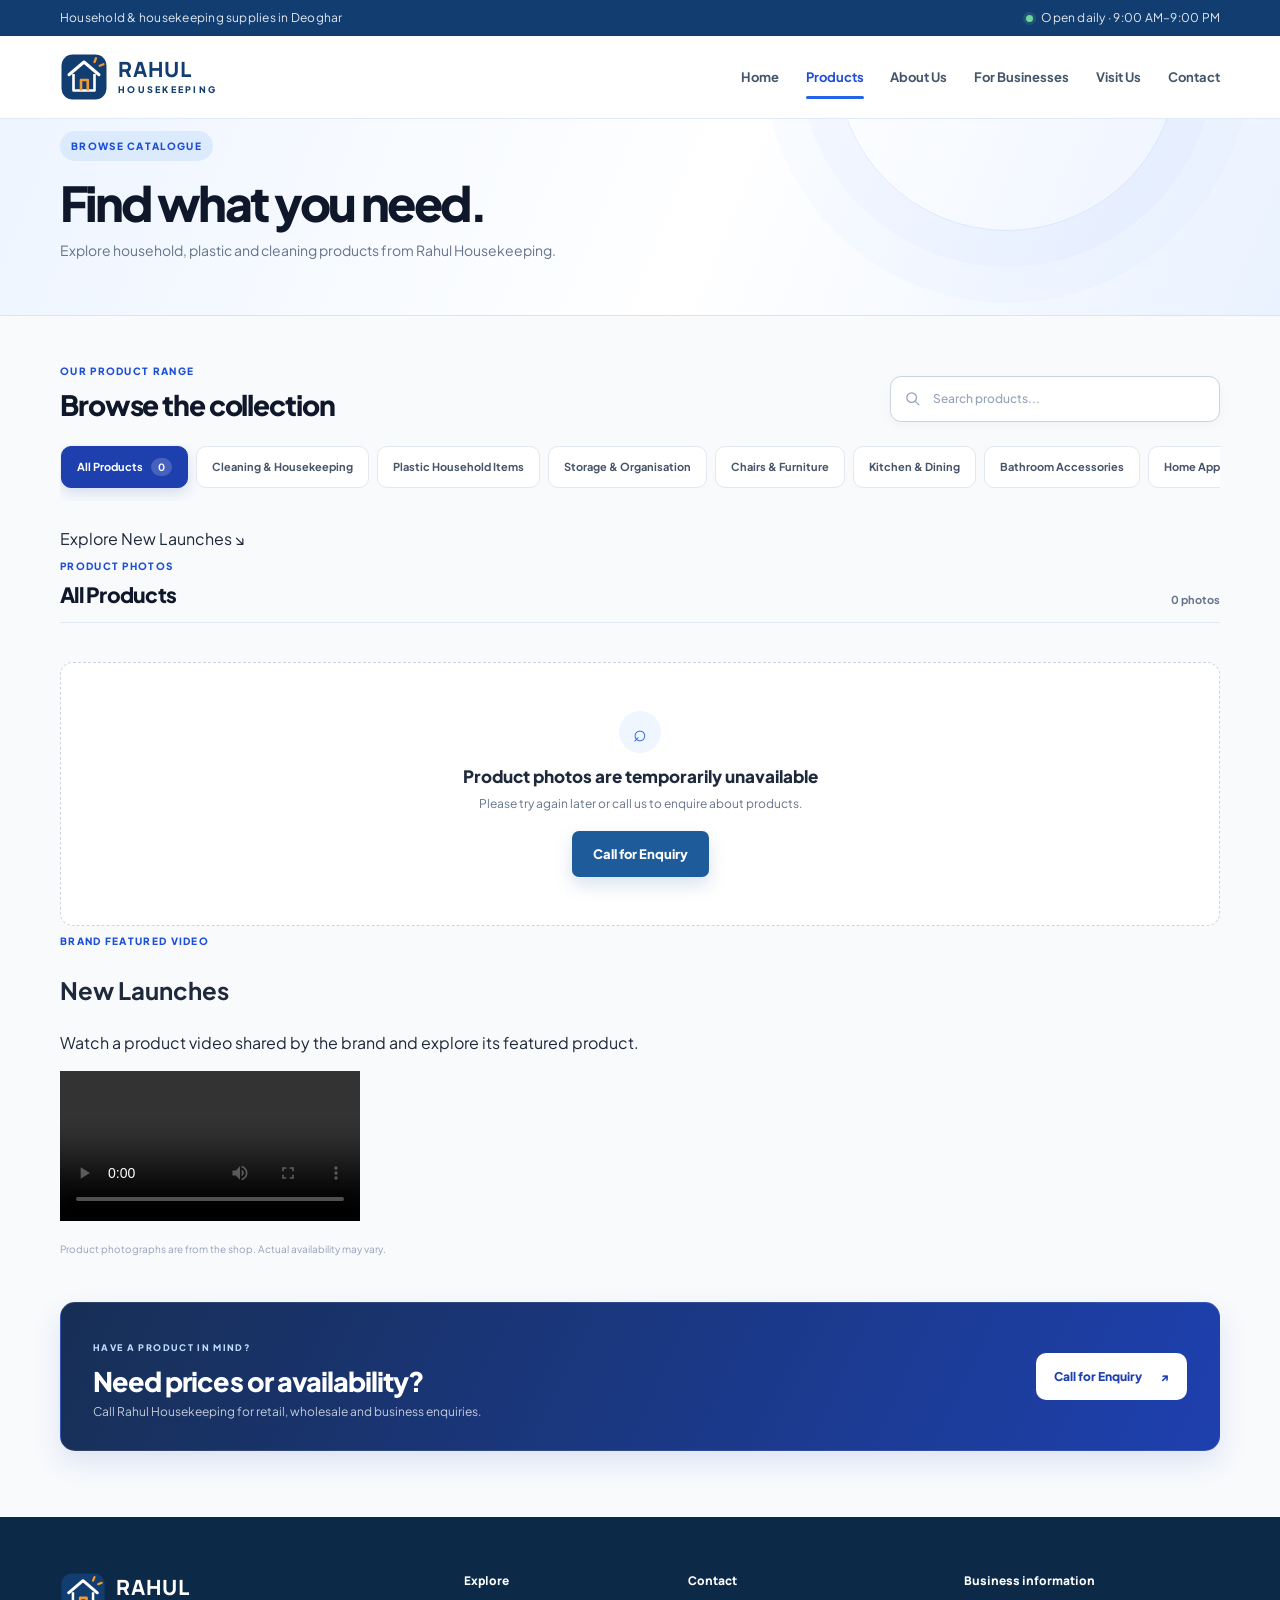
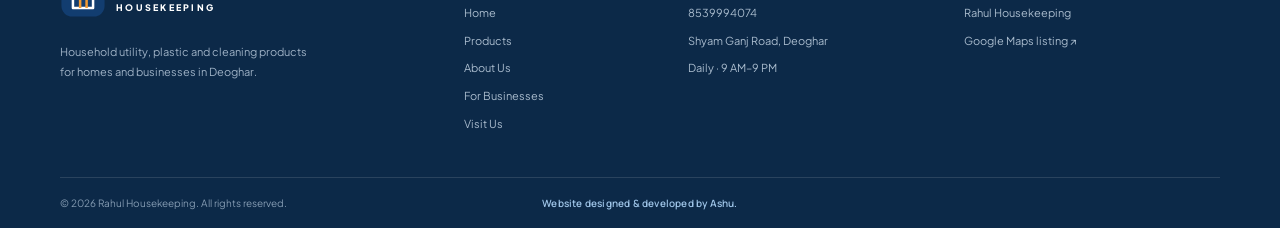
==== commit b188e41a: "Add New Launches video section to product catalogue" ====
--- a/products.html
+++ b/products.html
@@ -9,8 +9,8 @@
   <link rel="preconnect" href="https://fonts.googleapis.com"><link rel="preconnect" href="https://fonts.gstatic.com" crossorigin>
   <link href="https://fonts.googleapis.com/css2?family=DM+Sans:wght@400;500;600;700;800&family=Manrope:wght@500;600;700;800&family=Plus+Jakarta+Sans:wght@400;500;600;700;800&display=swap" rel="stylesheet">
   <link rel="stylesheet" href="css/style.css?v=floating-offer-20261110">
-  <link rel="stylesheet" href="css/catalogue.css?v=footer-credit-simple-20261111">
-  <script src="js/catalogue.js?v=redesigned-search-catalogue-20261111" defer></script>
+  <link rel="stylesheet" href="css/catalogue.css?v=new-launches-section-20261112">
+  <script src="js/catalogue.js?v=viewer-actions-row-20261112" defer></script>
 </head>
 <body class="catalogue-page">
   <a class="skip-link" href="#catalogue-main">Skip to catalogue</a>
@@ -29,10 +29,24 @@
 <div class="catalogue-category-tray" id="catalogue-categories" aria-label="Filter products by category">
 <button class="catalogue-category is-active" type="button" data-category="all" aria-pressed="true">All Products <span class="category-count" id="all-count">—</span></button>
 <button class="catalogue-category" type="button" data-category="cleaning" aria-pressed="false">Cleaning &amp; Housekeeping</button><button class="catalogue-category" type="button" data-category="plastic" aria-pressed="false">Plastic Household Items</button><button class="catalogue-category" type="button" data-category="storage" aria-pressed="false">Storage &amp; Organisation</button><button class="catalogue-category" type="button" data-category="furniture" aria-pressed="false">Chairs &amp; Furniture</button><button class="catalogue-category" type="button" data-category="kitchen" aria-pressed="false">Kitchen &amp; Dining</button><button class="catalogue-category" type="button" data-category="bathroom" aria-pressed="false">Bathroom Accessories</button><button class="catalogue-category" type="button" data-category="appliances" aria-pressed="false">Home Appliances</button><button class="catalogue-category" type="button" data-category="planters" aria-pressed="false">Planters &amp; Gardening</button><button class="catalogue-category" type="button" data-category="other" aria-pressed="false">Other Household Products</button></div>
+<a class="new-launches-link" href="#new-launches"><span class="new-launches-link-dot" aria-hidden="true"></span> Explore New Launches <span class="new-launches-link-arrow" aria-hidden="true">↘</span></a>
 <div class="catalogue-results-heading"><div><span class="catalogue-section-label">PRODUCT PHOTOS</span><h2 id="catalogue-current-title">All Products</h2></div><span class="catalogue-count" id="catalogue-count" aria-live="polite"></span></div>
 <div class="catalogue-product-grid" id="catalogue-grid" aria-live="polite"></div>
 <div class="catalogue-empty-state" id="catalogue-empty" hidden><span class="catalogue-empty-mark" aria-hidden="true">⌕</span><h3>Photos coming soon</h3><p>Product photos for this category will be added here. Call us if you need help checking availability.</p><a class="button button-primary" href="tel:+918539994074">Call for Enquiry</a></div>
 <div class="catalogue-no-results" id="catalogue-no-results" hidden><h3>No matching products found</h3><p>Try a different search term or choose another category.</p></div>
+<section class="new-launches-section" id="new-launches" aria-labelledby="new-launches-title">
+  <div class="new-launches-heading">
+    <span class="catalogue-section-label">BRAND FEATURED VIDEO</span>
+    <h2 id="new-launches-title">New Launches</h2>
+    <p>Watch a product video shared by the brand and explore its featured product.</p>
+  </div>
+  <div class="new-launches-video-wrap">
+    <video class="new-launches-video" controls playsinline preload="metadata">
+      <source src="https://raw.githubusercontent.com/ayushyt69/rahul-housekeeping-/main/product-images/VID-20250903-WA0005.mp4" type="video/mp4">
+      Your browser does not support embedded videos.
+    </video>
+  </div>
+</section>
 <p class="catalogue-photo-note">Product photographs are from the shop. Actual availability may vary.</p>
 <div class="catalogue-callout"><div><span class="catalogue-callout-label">HAVE A PRODUCT IN MIND?</span><h2>Need prices or availability?</h2><p>Call Rahul Housekeeping for retail, wholesale and business enquiries.</p></div><a class="catalogue-call-button" href="tel:+918539994074">Call for Enquiry <span aria-hidden="true">↗</span></a></div>
 </div></section></main>
--- a/css/catalogue.css
+++ b/css/catalogue.css
@@ -29,3 +29,73 @@
   content: none !important;
   display: none !important;
 }
+
+
+/* Product viewer controls: keep download and photo count in one non-overlapping row. */
+body.catalogue-page .photo-viewer-actions {
+  position: fixed !important;
+  z-index: 1210 !important;
+  left: 50% !important;
+  right: auto !important;
+  top: auto !important;
+  bottom: 38px !important;
+  display: flex !important;
+  align-items: center !important;
+  justify-content: center !important;
+  gap: 12px !important;
+  width: max-content !important;
+  max-width: calc(100vw - 32px) !important;
+  transform: translateX(-50%) !important;
+}
+body.catalogue-page .photo-viewer-download {
+  position: static !important;
+  display: inline-flex !important;
+  flex: 0 0 auto !important;
+  align-items: center !important;
+  justify-content: center !important;
+  gap: 8px !important;
+  min-width: 132px !important;
+  min-height: 46px !important;
+  margin: 0 !important;
+  padding: 0 19px !important;
+  border: 1px solid rgba(191,219,254,.85) !important;
+  border-radius: 999px !important;
+  background: #2563eb !important;
+  color: #fff !important;
+  font: 800 13px/1 "Plus Jakarta Sans",sans-serif !important;
+  box-shadow: 0 5px 22px rgba(37,99,235,.38), 0 0 18px rgba(59,130,246,.25) !important;
+  transform: none !important;
+  opacity: 1 !important;
+  visibility: visible !important;
+  cursor: pointer !important;
+}
+body.catalogue-page .photo-viewer-download:hover,
+body.catalogue-page .photo-viewer-download:focus-visible {
+  background: #1d4ed8 !important;
+  box-shadow: 0 0 0 3px rgba(96,165,250,.22), 0 0 26px rgba(59,130,246,.6) !important;
+  outline: none !important;
+}
+body.catalogue-page .photo-viewer-download:disabled { opacity: .78 !important; cursor: wait !important; }
+body.catalogue-page .photo-viewer-count {
+  position: static !important;
+  display: flex !important;
+  flex: 0 0 auto !important;
+  align-items: center !important;
+  justify-content: center !important;
+  min-width: 54px !important;
+  min-height: 46px !important;
+  margin: 0 !important;
+  padding: 0 10px !important;
+  border: 1px solid rgba(148,163,184,.35) !important;
+  border-radius: 999px !important;
+  background: rgba(15,23,42,.82) !important;
+  color: #fff !important;
+  font: 700 12px/1 "Plus Jakarta Sans",sans-serif !important;
+  white-space: nowrap !important;
+}
+@media(max-width:600px) {
+  body.catalogue-page .photo-viewer { padding: 58px 12px 108px !important; }
+  body.catalogue-page .photo-viewer-actions { bottom: 48px !important; gap: 9px !important; max-width: calc(100vw - 24px) !important; }
+  body.catalogue-page .photo-viewer-download { min-width: 124px !important; min-height: 44px !important; padding: 0 14px !important; }
+  body.catalogue-page .photo-viewer-count { min-width: 50px !important; min-height: 44px !important; padding: 0 8px !important; }
+}
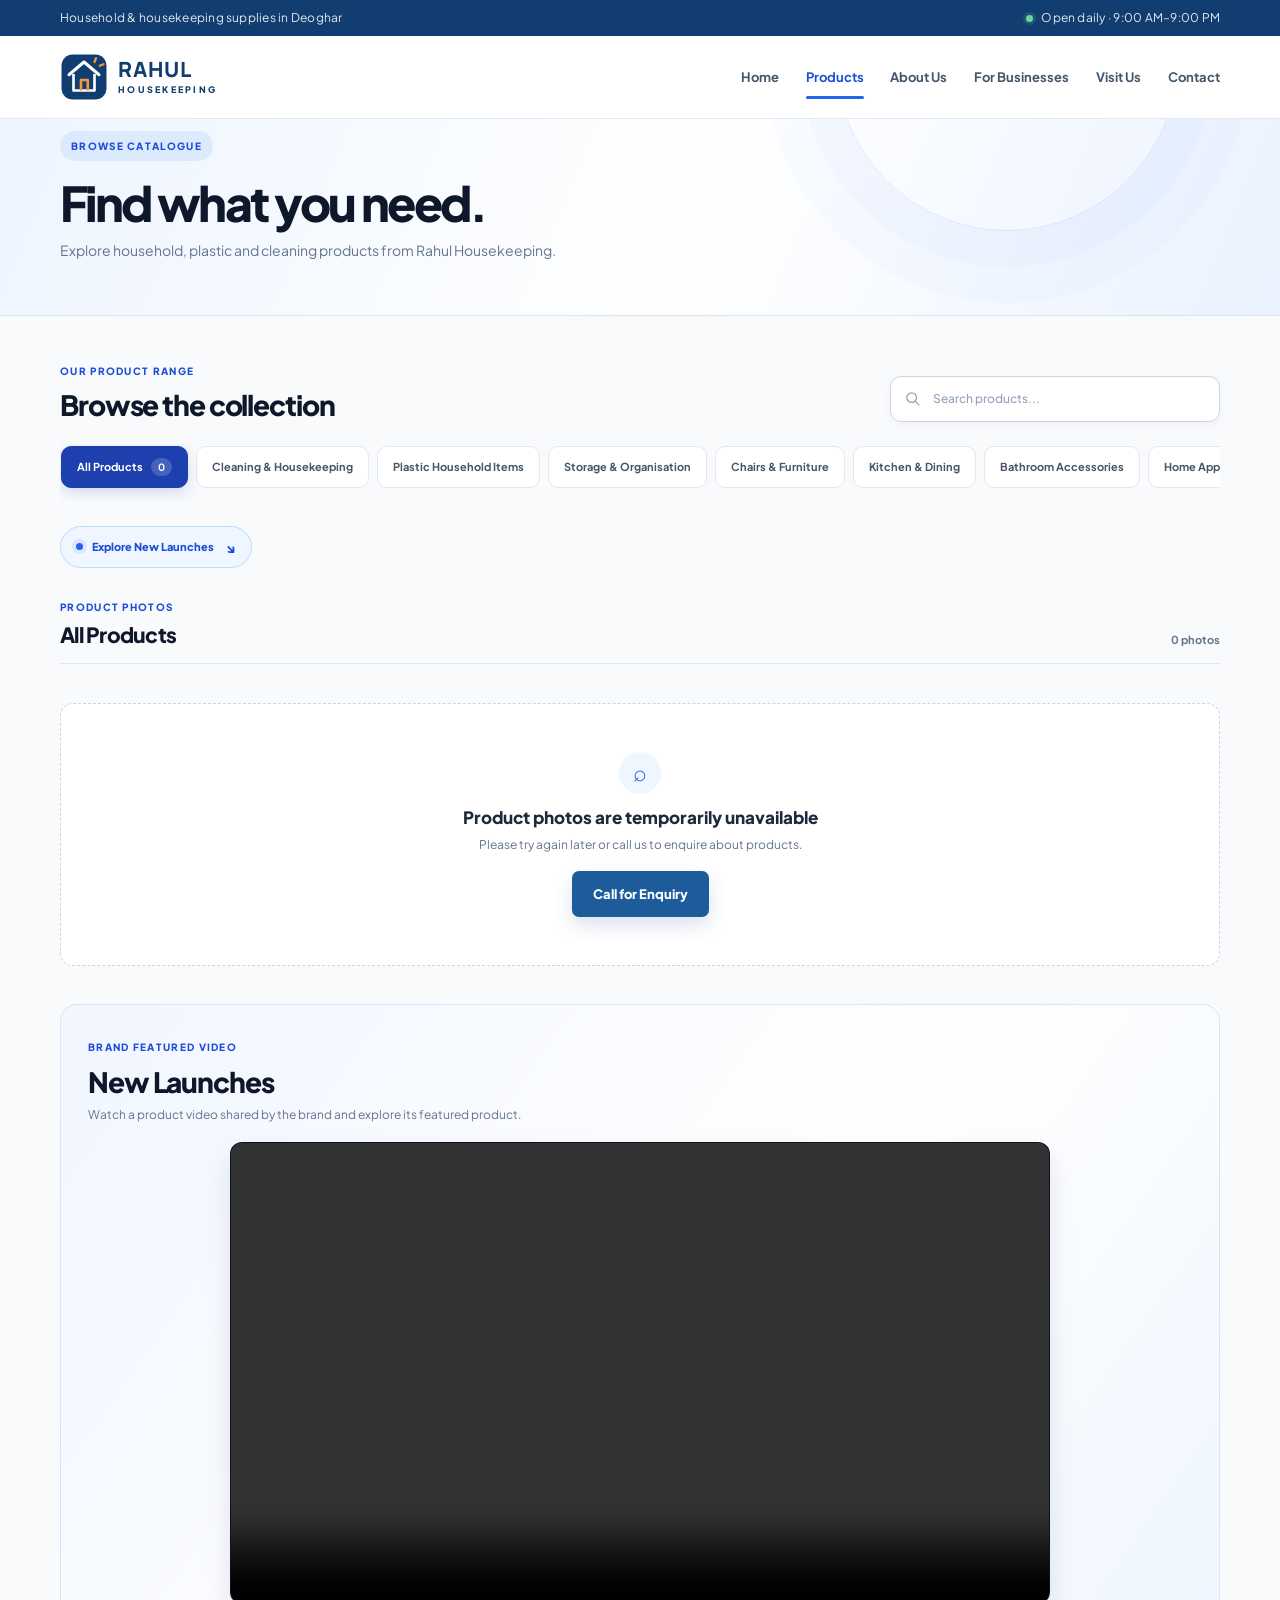
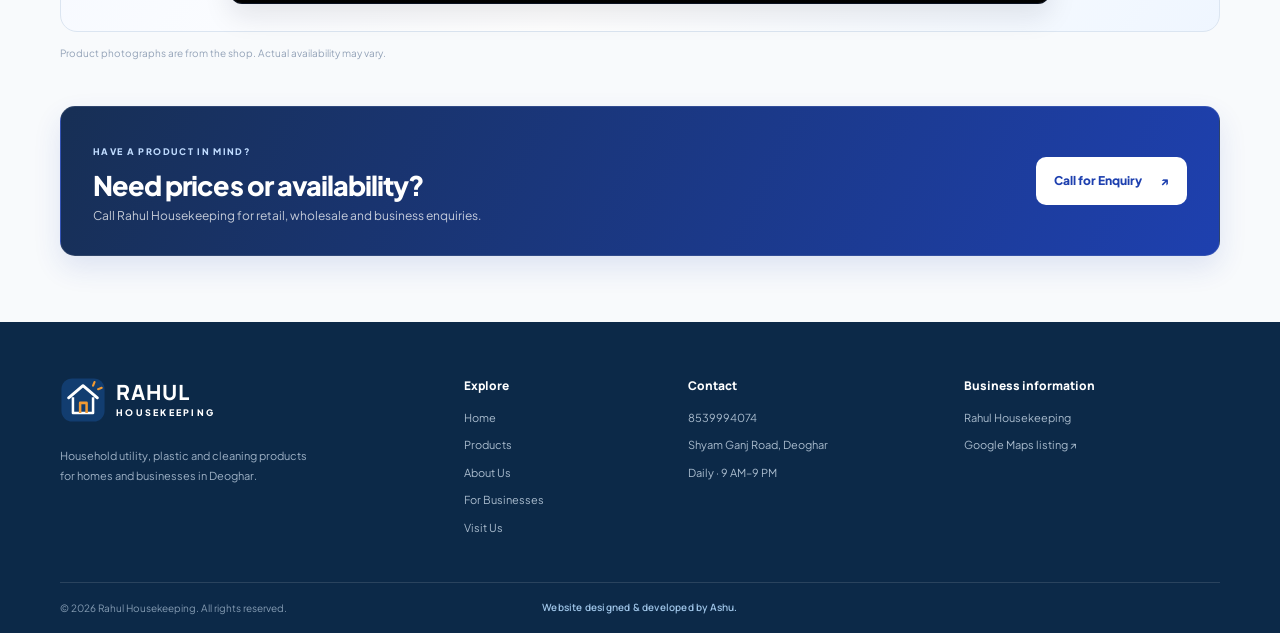
==== commit 3d6de1a1: "Refresh catalogue CSS for desktop image fitting" ====
--- a/products.html
+++ b/products.html
@@ -9,7 +9,7 @@
   <link rel="preconnect" href="https://fonts.googleapis.com"><link rel="preconnect" href="https://fonts.gstatic.com" crossorigin>
   <link href="https://fonts.googleapis.com/css2?family=DM+Sans:wght@400;500;600;700;800&family=Manrope:wght@500;600;700;800&family=Plus+Jakarta+Sans:wght@400;500;600;700;800&display=swap" rel="stylesheet">
   <link rel="stylesheet" href="css/style.css?v=floating-offer-20261110">
-  <link rel="stylesheet" href="css/catalogue.css?v=new-launches-section-20261112">
+  <link rel="stylesheet" href="css/catalogue.css?v=desktop-image-fit-20261113">
   <script src="js/catalogue.js?v=viewer-actions-row-20261112" defer></script>
 </head>
 <body class="catalogue-page">
--- a/css/style.css
+++ b/css/style.css
@@ -514,3 +514,63 @@
     padding-top: 12px;
   }
 }
+
+
+/* Private customer feedback section — compact desktop and mobile layout */
+.customer-rating-section { padding:30px 0 32px; background:linear-gradient(180deg,#f5f8fb 0%,#edf4fa 100%); }
+.customer-rating-panel { display:grid; grid-template-columns:minmax(0,.9fr) minmax(0,1.1fr); gap:24px; align-items:center; padding:20px 24px; border:1px solid #dce7f1; border-radius:13px; background:#fff; box-shadow:0 8px 24px rgba(17,52,87,.055); }
+.rating-intro h2 { margin:5px 0 6px; color:var(--navy); font:800 clamp(22px,2.4vw,29px)/1.2 "Manrope",sans-serif; letter-spacing:-.04em; }
+.rating-intro > p { max-width:390px; margin:0; color:var(--muted); font-size:12px; line-height:1.6; }
+.rating-privacy-note { display:inline-flex; align-items:center; gap:6px; margin-top:9px; color:#6e8194; font-size:9px; font-weight:700; }
+.customer-rating-form { min-width:0; display:grid; grid-template-columns:minmax(0,1fr) auto; column-gap:14px; align-items:end; }
+.rating-stars-field { grid-column:1 / -1; margin:0 0 9px; padding:0; border:0; }
+.rating-stars-field legend,.rating-review-label { display:block; margin-bottom:5px; color:#203b56; font-size:11px; font-weight:800; }
+.rating-stars-field legend span { color:#d97706; }
+.rating-stars { display:flex; align-items:center; gap:5px; }
+.rating-star { display:grid; place-items:center; width:34px; height:34px; padding:0; border:1px solid #e3eaf1; border-radius:7px; color:#c4ced8; background:#f8fafc; font-size:22px; line-height:1; cursor:pointer; transition:color .16s,border-color .16s,background .16s,transform .16s; }
+.rating-star:hover { transform:translateY(-1px); border-color:#e9bd59; }
+.rating-star.is-active { border-color:#f1d18a; color:#e5a000; background:#fff8e7; }
+.rating-selection-hint { display:inline-block; min-height:15px; margin:4px 0 0 8px; color:#8493a2; font-size:9px; }
+.rating-review-label { grid-column:1; align-self:end; margin:0 0 5px; }
+.rating-review-label span { color:#8a98a7; font-weight:500; }
+.customer-rating-form textarea { grid-column:1; display:block; width:100%; min-height:52px; height:52px; resize:vertical; padding:8px 10px; border:1px solid #dce5ee; border-radius:7px; outline:none; color:var(--ink); background:#fbfcfe; font:400 11px/1.5 "DM Sans",sans-serif; }
+.customer-rating-form textarea:focus { border-color:#7eadd8; box-shadow:0 0 0 3px rgba(40,119,189,.1); }
+.rating-submit { grid-column:2; grid-row:3 / span 2; align-self:stretch; min-height:40px; margin:0; padding:0 14px; white-space:nowrap; font-size:11px; }
+.rating-submit:disabled { opacity:.48; cursor:not-allowed; transform:none; box-shadow:none; }
+.rating-form-status { grid-column:1 / -1; min-height:15px; margin:5px 0 0; color:#277451; font-size:10px; font-weight:700; }
+.rating-form-status.is-error { color:#b42318; }
+.rating-honeypot { position:absolute !important; left:-10000px !important; width:1px !important; height:1px !important; overflow:hidden !important; }
+.rating-prompt[hidden] { display:none !important; }
+.rating-prompt { position:fixed; right:22px; bottom:22px; z-index:80; width:min(350px,calc(100vw - 32px)); padding:21px 22px 19px; border:1px solid #d8e5f1; border-radius:13px; color:var(--ink); background:#fff; box-shadow:0 18px 48px rgba(7,31,55,.2); animation:rating-prompt-in .35s ease both; }
+@keyframes rating-prompt-in { from { opacity:0; transform:translateY(14px); } to { opacity:1; transform:translateY(0); } }
+.rating-prompt-kicker { display:block; margin-bottom:7px; color:#2877bd; font-size:9px; font-weight:800; letter-spacing:.15em; }
+.rating-prompt strong { display:block; padding-right:22px; color:var(--navy); font:800 17px/1.3 "Manrope",sans-serif; }
+.rating-prompt p { margin:7px 0 14px; color:var(--muted); font-size:11px; line-height:1.6; }
+.rating-prompt-action { display:inline-flex; align-items:center; gap:18px; min-height:38px; padding:0 13px; border:0; border-radius:6px; color:#fff; background:var(--blue); font-size:11px; font-weight:800; cursor:pointer; }
+.rating-prompt-action:hover { background:var(--navy); }
+.rating-prompt-action span { font-size:15px; }
+.rating-prompt-close { position:absolute; top:9px; right:10px; display:grid; place-items:center; width:30px; height:30px; border:0; border-radius:50%; color:#6f8090; background:#f1f5f9; font-size:22px; line-height:1; cursor:pointer; }
+.rating-prompt-close:hover { color:var(--navy); background:#e5edf5; }
+@media (max-width:760px) {
+  .customer-rating-section { padding:20px 0 22px; }
+  .customer-rating-panel { grid-template-columns:1fr; gap:13px; padding:16px 15px; border-radius:11px; }
+  .rating-intro h2 { margin:4px 0 5px; font-size:22px; }
+  .rating-intro > p { max-width:none; font-size:11px; line-height:1.5; }
+  .rating-privacy-note { margin-top:6px; }
+  .customer-rating-form { grid-template-columns:minmax(0,1fr) auto; column-gap:9px; }
+  .rating-stars-field { margin-bottom:7px; }
+  .rating-star { width:32px; height:32px; font-size:21px; }
+  .rating-selection-hint { margin-left:5px; }
+  .customer-rating-form textarea { min-height:48px; height:48px; padding:7px 9px; font-size:11px; }
+  .rating-submit { min-height:38px; padding:0 10px; font-size:10px; }
+  .rating-prompt { right:12px; bottom:12px; width:min(340px,calc(100vw - 24px)); }
+}
+@media (max-width:420px) {
+  .customer-rating-form { grid-template-columns:1fr; }
+  .rating-review-label,.customer-rating-form textarea,.rating-submit { grid-column:1; }
+  .rating-submit { grid-row:auto; justify-self:start; margin-top:8px; }
+}
+@media (prefers-reduced-motion:reduce) {
+  .rating-prompt { animation:none; }
+  .rating-star { transition:none; }
+}
--- a/css/catalogue.css
+++ b/css/catalogue.css
@@ -99,3 +99,151 @@
   body.catalogue-page .photo-viewer-download { min-width: 124px !important; min-height: 44px !important; padding: 0 14px !important; }
   body.catalogue-page .photo-viewer-count { min-width: 50px !important; min-height: 44px !important; padding: 0 8px !important; }
 }
+
+
+/* New Launches: an inline brand-video feature within the product catalogue */
+.catalogue-page .new-launches-link {
+  display: inline-flex;
+  align-items: center;
+  gap: 9px;
+  min-height: 42px;
+  margin: 0 0 24px;
+  padding: 0 15px;
+  border: 1px solid #bfdbfe;
+  border-radius: 999px;
+  background: #eff6ff;
+  color: #1d4ed8;
+  font: 800 11px/1 "Plus Jakarta Sans",sans-serif;
+  text-decoration: none;
+  transition: background .2s,border-color .2s,transform .2s,box-shadow .2s;
+}
+.catalogue-page .new-launches-link:hover {
+  transform: translateY(-1px);
+  border-color: #93c5fd;
+  background: #dbeafe;
+  box-shadow: 0 5px 16px rgba(37,99,235,.12);
+}
+.new-launches-link-dot {
+  width: 7px;
+  height: 7px;
+  flex: 0 0 7px;
+  border-radius: 50%;
+  background: #2563eb;
+  box-shadow: 0 0 0 4px rgba(37,99,235,.10);
+}
+.new-launches-link-arrow { margin-left: 3px; font-size: 14px; }
+.new-launches-section {
+  scroll-margin-top: 28px;
+  margin: 38px 0 0;
+  padding: 27px;
+  border: 1px solid #dbe5f1;
+  border-radius: 17px;
+  background: linear-gradient(125deg,#f1f6ff 0%,#fff 58%,#eff6ff 100%);
+}
+.new-launches-heading { margin-bottom: 18px; }
+.new-launches-heading h2 {
+  margin: 7px 0 6px;
+  color: #0f172a;
+  font: 800 clamp(22px,3vw,28px)/1.2 "Plus Jakarta Sans",sans-serif;
+  letter-spacing: -.04em;
+}
+.new-launches-heading p {
+  max-width: 560px;
+  margin: 0;
+  color: #64748b;
+  font-size: 12px;
+  line-height: 1.65;
+}
+.new-launches-video-wrap {
+  overflow: hidden;
+  width: 100%;
+  max-width: 820px;
+  margin: 0 auto;
+  border: 1px solid rgba(15,23,42,.12);
+  border-radius: 12px;
+  background: #0b1220;
+  box-shadow: 0 12px 28px rgba(15,23,42,.10);
+}
+.new-launches-video {
+  display: block;
+  width: 100%;
+  max-height: 540px;
+  aspect-ratio: 16 / 9;
+  object-fit: contain;
+  background: #0b1220;
+}
+@media(max-width:600px) {
+  .catalogue-page .new-launches-link { min-height: 40px; margin-bottom: 19px; }
+  .new-launches-section { margin-top: 29px; padding: 18px 13px; border-radius: 13px; }
+  .new-launches-video-wrap { border-radius: 9px; }
+}
+
+
+/* Restore the blue, vertically centred image-navigation controls. */
+body.catalogue-page .photo-viewer-nav {
+  position: fixed !important;
+  z-index: 1220 !important;
+  top: 50% !important;
+  bottom: auto !important;
+  display: grid !important;
+  place-items: center !important;
+  width: 52px !important;
+  height: 58px !important;
+  margin: 0 !important;
+  padding: 0 0 4px !important;
+  border: 1px solid rgba(191,219,254,.9) !important;
+  border-radius: 15px !important;
+  background: rgba(37,99,235,.94) !important;
+  color: #fff !important;
+  font: 500 38px/1 Arial,sans-serif !important;
+  text-align: center !important;
+  text-indent: 0 !important;
+  text-shadow: 0 1px 3px rgba(15,23,42,.25) !important;
+  box-shadow: 0 6px 22px rgba(37,99,235,.38), 0 0 18px rgba(59,130,246,.24) !important;
+  transform: translateY(-50%) !important;
+  opacity: 1 !important;
+  visibility: visible !important;
+  cursor: pointer !important;
+}
+body.catalogue-page .photo-viewer-prev { left: 18px !important; right: auto !important; }
+body.catalogue-page .photo-viewer-next { right: 18px !important; left: auto !important; }
+body.catalogue-page .photo-viewer-nav:hover,
+body.catalogue-page .photo-viewer-nav:focus-visible {
+  background: #1d4ed8 !important;
+  box-shadow: 0 0 0 3px rgba(96,165,250,.24), 0 0 28px rgba(59,130,246,.62) !important;
+  outline: none !important;
+}
+body.catalogue-page .photo-viewer-nav[hidden] { display: none !important; }
+@media(max-width:600px) {
+  body.catalogue-page .photo-viewer-nav {
+    top: 50% !important;
+    bottom: auto !important;
+    width: 43px !important;
+    height: 50px !important;
+    border-radius: 12px !important;
+    font-size: 33px !important;
+  }
+  body.catalogue-page .photo-viewer-prev { left: 9px !important; }
+  body.catalogue-page .photo-viewer-next { right: 9px !important; left: auto !important; }
+}
+
+/* Desktop photo viewer: fit the complete product image inside the viewport. */
+@media (min-width:601px) {
+  body.catalogue-page .photo-viewer {
+    padding:68px 88px 112px !important;
+  }
+  body.catalogue-page .photo-viewer-content {
+    align-items:center !important;
+    justify-content:center !important;
+    overflow:hidden !important;
+  }
+  body.catalogue-page .photo-viewer-image {
+    display:block !important;
+    width:auto !important;
+    height:auto !important;
+    max-width:100% !important;
+    max-height:calc(100vh - 190px) !important;
+    object-fit:contain !important;
+    margin:auto !important;
+  }
+}
